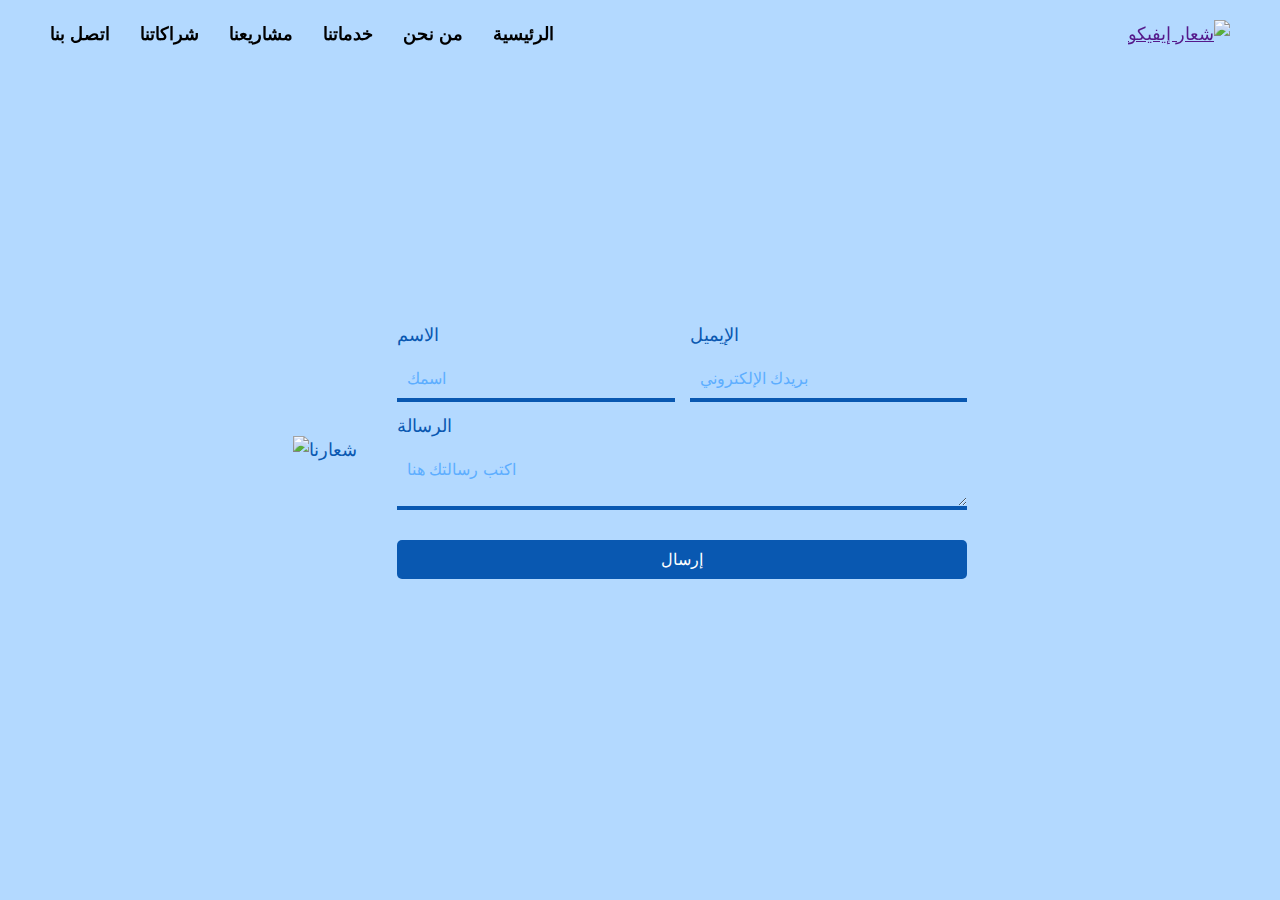
==== index.html @ b33df37b "Update and rename contact.html to index.html" ====
<!DOCTYPE html>
<html lang="ar">
<head>
    <meta charset="UTF-8">
    <meta name="viewport" content="width=device-width, initial-scale=1.0">
    <title>إيفيكو - اتصل بنا</title>
    <link rel="stylesheet" href="cstyle.css">
    <link href="https://cdn.jsdelivr.net/npm/aos@2.3.1/dist/aos.css" rel="stylesheet">
</head>
<body onload="AOS.init();">

    <header class="header">
        <div class="logo">
            <a href="">
            <img src="https://cdn.discordapp.com/attachments/769247177330393140/1311879204970696714/logo.png?ex=674a7638&is=674924b8&hm=bebea307954b5c9b0129edf1c58cb80886bd14494ef752618b2faa4b3ad257b9&" alt="شعار إيفيكو">
        </div>
        <nav>
            <ul>
                <li><a href="index.html">الرئيسية</a></li>
                <li><a href="#about">من نحن</a></li>
                <li><a href="#services">خدماتنا</a></li>
                <li><a href="#projects">مشاريعنا</a></li>
                <li><a href="#partners">شراكاتنا</a></li>
                <li><a href="contact.html">اتصل بنا</a></li>
            </ul>
        </nav>
    </header>

    <section id="contact" class="contact-section">
        <div class="container">
            <div class="form-container">
                <img src="https://cdn.discordapp.com/attachments/769247177330393140/1311879204970696714/logo.png?ex=674a7638&is=674924b8&hm=bebea307954b5c9b0129edf1c58cb80886bd14494ef752618b2faa4b3ad257b9&" alt="شعارنا" class="logo">
                <form class="contact-form" action="send_email.php" method="POST">
                    <div class="form-group">
                        <div>
                            <label for="name">الاسم</label>
                            <input type="text" id="name" name="name" placeholder="اسمك" required>
                        </div>
                        <div>
                            <label for="email">الإيميل</label>
                            <input type="email" id="email" name="email" placeholder="بريدك الإلكتروني" required>
                        </div>
                    </div>
                    <label for="message">الرسالة</label>
                    <textarea id="message" name="message" placeholder="اكتب رسالتك هنا" required></textarea>
                    <button type="submit">إرسال</button>
                </form>                

    <script src="https://cdn.jsdelivr.net/npm/aos@2.3.1/dist/aos.js"></script>
</body>
</html>
---- cstyle.css ----
* {
  margin: 0;
  padding: 0;
  box-sizing: border-box;
}

body {
  font-family: 'IBM Plex Sans Arabic', sans-serif;
  background-color: #f9f9f9;
  color: #333;
  line-height: 1.6;
  font-size: 18px;
  direction: rtl;
}

/* ألوان أساسية */
:root {
  --primary-color: #f9f9f9;
  --secondary-color: #FFFF;
  --accent-color: #ff6347;
  --background-color: #f9f9f9;
}

/* البار العلوي */
header {
  position: fixed;
  top: 0;
  left: 0;
  right: 0;
  z-index: 1000;
  display: flex;
  justify-content: space-between;
  align-items: center;
  padding: 20px 50px;
  background-color: #00000000;
  color: #fff;
  width: 100%;
}

header .logo img {
  height: 50px;
}

nav ul {
  list-style: none;
  display: flex;
  gap: 30px;
}

nav ul li a {
  text-decoration: none;
  color: #000000;
  font-weight: bold;
  font-size: 18px;
  transition: color 0.3s ease;
}

nav ul li a:hover {
  color: var(--accent-color);
}
  /* قسم الاتصال (Contact) */
  .contact-section {
    padding: 80px 50px;
    background-color: var(--primary-color);
  }
  
  .contact-section h2 {
    font-size: 50px;
    margin-bottom: 40px;
    text-align: center;
  }
  
  .contact-form {
    max-width: 600px;
    margin: 0 auto;
    display: flex;
    flex-direction: column;
  }
  
  .contact-form input, .contact-form textarea {
    width: 100%;
    padding: 12px;
    margin-bottom: 20px;
    border: 1px solid #ddd;
    font-size: 18px;
    outline: none;
  }
  
  .contact-form input[type="submit"] {
    background-color: #0958b1;
    color: white;
    font-weight: bold;
    cursor: pointer;
  }
  
  .contact-form input[type="submit"]:hover {
    background-color: #ff6347;
  }
  
  /* تصميم متجاوب للجوال */
  @media (max-width: 768px) {
    body {
      font-size: 16px;
    }
    /* باقي الاستعلامات من الرسالة السابقة */
  }
  
  html, body {
    margin: 0;
    padding: 0;
    height: 100%;
    overflow: hidden;
    font-family: 'IBM Plex Sans Arabic', sans-serif; /* تطبيق نفس الخط المستخدم في الموقع */
  }
  
  .contact-section {
    background-color: #b3d9ff; /* أزرق مشابه للصورة */
    color: #0958b1;
    height: 100vh; /* يجعل الصفحة تغطي الشاشة بالكامل */
    display: flex;
    align-items: center;
    justify-content: center;
    text-align: center;
  }
  
  .container {
    display: flex;
    justify-content: space-between;
    align-items: center;
    max-width: 1200px;
    margin: 0 auto;
    flex-wrap: wrap;
  }
  
  .contact-info {
    flex: 1;
    text-align: left;
    margin: 20px;
  }
  
  .contact-info .logo {
    max-width: 150px;
    margin-bottom: 20px;
  }
  
  .contact-info h1 {
    font-size: 36px;
    margin-bottom: 10px;
  }
  
  .contact-info p {
    margin: 5px 0;
    line-height: 1.6;
  }
  
  .form-container {
    display: flex;
    align-items: center;
    justify-content: space-between; /* لمحاذاة العناصر */
    flex-wrap: wrap;
    gap: 20px;
    width: 100%;
    direction: ltr; /* لجعل الترتيب يبدأ من اليسار */
  }
  
  .form-container .logo {
    max-width: 500px; /* حجم مناسب للشعار */
    height: auto;
    order: -1; /* يجبر الشعار على الظهور قبل النموذج */
  }
  
  .contact-form {
    flex: 1;
    max-width: 600px;
    background: transparent;
    margin: 20px;
    text-align: left;
  }
  
  .form-group {
    display: flex;
    gap: 15px;
  }
  
  .form-group div {
    flex: 1;
  }
  
  .contact-form input,
  .contact-form textarea {
    width: 100%;
    padding: 10px;
    margin: 10px 0;
    border: none;
    background: transparent;
    color: #0958b1;
    font-size: 16px;
    outline: none;
    border-bottom: 4px solid #0958b1; /* خط بسيط أسفل الحقول */
    font-family: 'IBM Plex Sans Arabic', sans-serif; /* تطبيق نفس الخط المستخدم في الموقع */
  }
  
  .contact-form input::placeholder,
  .contact-form textarea::placeholder {
    color: #5daeff;
  }
  
  .contact-form button {
    background-color: #0958b1;
    color: #ffffff;
    padding: 10px 20px;
    border: none;
    cursor: pointer;
    font-size: 16px;
    border-radius: 5px;
    margin-top: 20px;
  }
  
  .contact-form button:hover {
    background-color: #5daeff;
  }
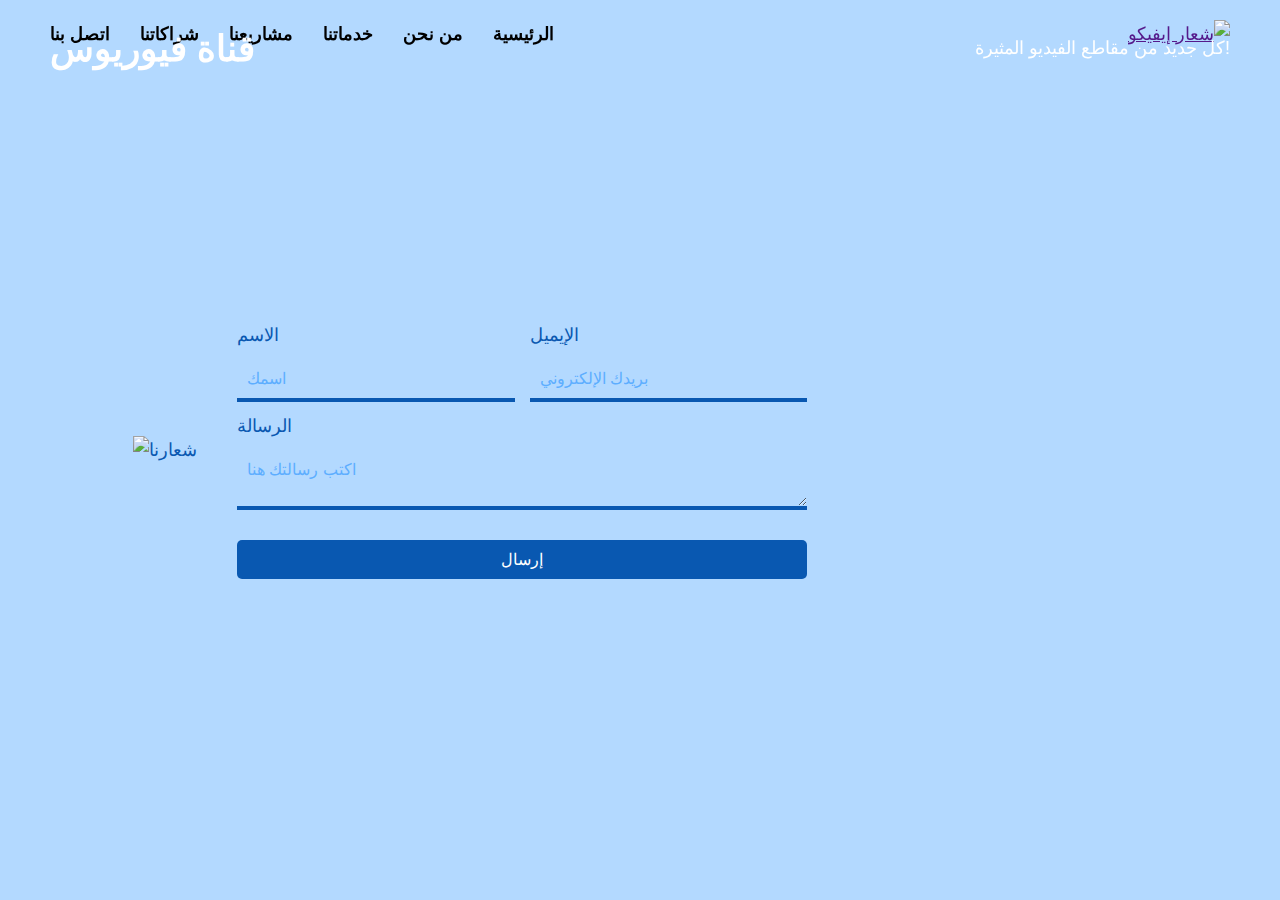
==== commit 7bb89371: "Update index.html" ====
--- a/index.html
+++ b/index.html
@@ -1,51 +1,81 @@
+<!DOCTYPE html>
+<html lang="ar"> <!-- تحديد نوع المستند (HTML5) وتحديد اللغة العربية للمحتوى -->
+<head>
+    <meta charset="UTF-8"> <!-- تعيين الترميز إلى UTF-8 لدعم الحروف العربية بشكل صحيح -->
+    <meta name="viewport" content="width=device-width, initial-scale=1.0"> <!-- تحديد استجابة الصفحة لتناسب الأجهزة المختلفة (الهواتف) -->
+    <title>إيفيكو - اتصل بنا</title> <!-- عنوان الصفحة الذي يظهر في التبويب الخاص بالمتصفح -->
+    <link rel="stylesheet" href="cstyle.css"> <!-- ربط ملف CSS لتنسيق الصفحة -->
+    <link href="https://cdn.jsdelivr.net/npm/aos@2.3.1/dist/aos.css" rel="stylesheet"> <!-- ربط مكتبة AOS لتحريك العناصر عند التمرير -->
+</head>
+<body onload="AOS.init();"> <!-- عند تحميل الصفحة، يتم تفعيل مكتبة AOS لتحريك العناصر -->
+
+    <header class="header"> <!-- رأس الصفحة الذي يحتوي على الشعار والقائمة -->
+        <div class="logo"> <!-- قسم الشعار -->
+            <a href=""> <!-- رابط الشعار (يمكنك تعديل الرابط ليرتبط بالصفحة الرئيسية) -->
+                <img src="https://cdn.discordapp.com/attachments/769247177330393140/1311879204970696714/logo.png?ex=674a7638&is=674924b8&hm=bebea307954b5c9b0129edf1c58cb80886bd14494ef752618b2faa4b3ad257b9&" alt="شعار إيفيكو"> <!-- صورة الشعار -->
+            </a>
+        </div>
+        <nav> <!-- قائمة التنقل -->
+            <ul> <!-- قائمة روابط -->
+                <li><a href="index.html">الرئيسية</a></li> <!-- رابط الصفحة الرئيسية -->
+                <li><a href="#about">من نحن</a></li> <!-- رابط قسم "من نحن" -->
+                <li><a href="#services">خدماتنا</a></li> <!-- رابط قسم "خدماتنا" -->
+                <li><a href="#projects">مشاريعنا</a></li> <!-- رابط قسم "مشاريعنا" -->
+                <li><a href="#partners">شراكاتنا</a></li> <!-- رابط قسم "شراكاتنا" -->
+                <li><a href="contact.html">اتصل بنا</a></li> <!-- رابط صفحة "اتصل بنا" الحالية -->
+            </ul>
+        </nav>
+    </header>
+
+    <section id="contact" class="contact-section"> <!-- قسم "اتصل بنا" -->
+        <div class="container"> <!-- حاوية تحتوي على النموذج -->
+            <div class="form-container"> <!-- حاوية النموذج -->
+                <img src="https://cdn.discordapp.com/attachments/769247177330393140/1311879204970696714/logo.png?ex=674a7638&is=674924b8&hm=bebea307954b5c9b0129edf1c58cb80886bd14494ef752618b2faa4b3ad257b9&" alt="شعارنا" class="logo"> <!-- صورة الشعار في النموذج -->
+                <form class="contact-form" action="send_email.php" method="POST"> <!-- نموذج الاتصال الذي يرسل البيانات إلى ملف PHP -->
+                    <div class="form-group"> <!-- مجموعة الحقول -->
+                        <div>
+                            <label for="name">الاسم</label> <!-- تسمية حقل الاسم -->
+                            <input type="text" id="name" name="name" placeholder="اسمك" required> <!-- حقل النص لإدخال الاسم -->
+                        </div>
+                        <div>
+                            <label for="email">الإيميل</label> <!-- تسمية حقل البريد الإلكتروني -->
+                            <input type="email" id="email" name="email" placeholder="بريدك الإلكتروني" required> <!-- حقل البريد الإلكتروني -->
+                        </div>
+                    </div>
+                    <label for="message">الرسالة</label> <!-- تسمية حقل الرسالة -->
+                    <textarea id="message" name="message" placeholder="اكتب رسالتك هنا" required></textarea> <!-- حقل نصي لإدخال الرسالة -->
+                    <button type="submit">إرسال</button> <!-- زر إرسال النموذج -->
+                </form>                
+
+    <script src="https://cdn.jsdelivr.net/npm/aos@2.3.1/dist/aos.js"></script> <!-- ربط مكتبة AOS لتفعيل التأثيرات عند التمرير -->
+</body>
+
 <!DOCTYPE html>
 <html lang="ar">
 <head>
     <meta charset="UTF-8">
     <meta name="viewport" content="width=device-width, initial-scale=1.0">
-    <title>إيفيكو - اتصل بنا</title>
-    <link rel="stylesheet" href="cstyle.css">
-    <link href="https://cdn.jsdelivr.net/npm/aos@2.3.1/dist/aos.css" rel="stylesheet">
+    <title>قناة فيوريوس على يوتيوب</title>
+    <link rel="stylesheet" href="style.css"> <!-- رابط ملف الـ CSS -->
 </head>
-<body onload="AOS.init();">
-
-    <header class="header">
-        <div class="logo">
-            <a href="">
-            <img src="https://cdn.discordapp.com/attachments/769247177330393140/1311879204970696714/logo.png?ex=674a7638&is=674924b8&hm=bebea307954b5c9b0129edf1c58cb80886bd14494ef752618b2faa4b3ad257b9&" alt="شعار إيفيكو">
-        </div>
-        <nav>
-            <ul>
-                <li><a href="index.html">الرئيسية</a></li>
-                <li><a href="#about">من نحن</a></li>
-                <li><a href="#services">خدماتنا</a></li>
-                <li><a href="#projects">مشاريعنا</a></li>
-                <li><a href="#partners">شراكاتنا</a></li>
-                <li><a href="contact.html">اتصل بنا</a></li>
-            </ul>
-        </nav>
-    </header>
-
-    <section id="contact" class="contact-section">
-        <div class="container">
-            <div class="form-container">
-                <img src="https://cdn.discordapp.com/attachments/769247177330393140/1311879204970696714/logo.png?ex=674a7638&is=674924b8&hm=bebea307954b5c9b0129edf1c58cb80886bd14494ef752618b2faa4b3ad257b9&" alt="شعارنا" class="logo">
-                <form class="contact-form" action="send_email.php" method="POST">
-                    <div class="form-group">
-                        <div>
-                            <label for="name">الاسم</label>
-                            <input type="text" id="name" name="name" placeholder="اسمك" required>
-                        </div>
-                        <div>
-                            <label for="email">الإيميل</label>
-                            <input type="email" id="email" name="email" placeholder="بريدك الإلكتروني" required>
-                        </div>
-                    </div>
-                    <label for="message">الرسالة</label>
-                    <textarea id="message" name="message" placeholder="اكتب رسالتك هنا" required></textarea>
-                    <button type="submit">إرسال</button>
-                </form>                
-
-    <script src="https://cdn.jsdelivr.net/npm/aos@2.3.1/dist/aos.js"></script>
+<body>
+    <div class="container">
+        <header>
+            <h1>قناة فيوريوس</h1>
+            <p>كل جديد من مقاطع الفيديو المثيرة!</p>
+        </header>
+        <section class="video-gallery">
+            <div class="video-item">
+                <iframe src="https://www.youtube.com/embed/video_id" frameborder="0" allow="accelerometer; autoplay; encrypted-media; gyroscope; picture-in-picture" allowfullscreen></iframe>
+            </div>
+            <!-- كرر الـ video-item لكل فيديو -->
+            <div class="video-item">
+                <iframe src="https://www.youtube.com/embed/video_id" frameborder="0" allow="accelerometer; autoplay; encrypted-media; gyroscope; picture-in-picture" allowfullscreen></iframe>
+            </div>
+            <!-- أضف المزيد من المقاطع هنا -->
+        </section>
+    </div>
 </body>
 </html>
+
+            
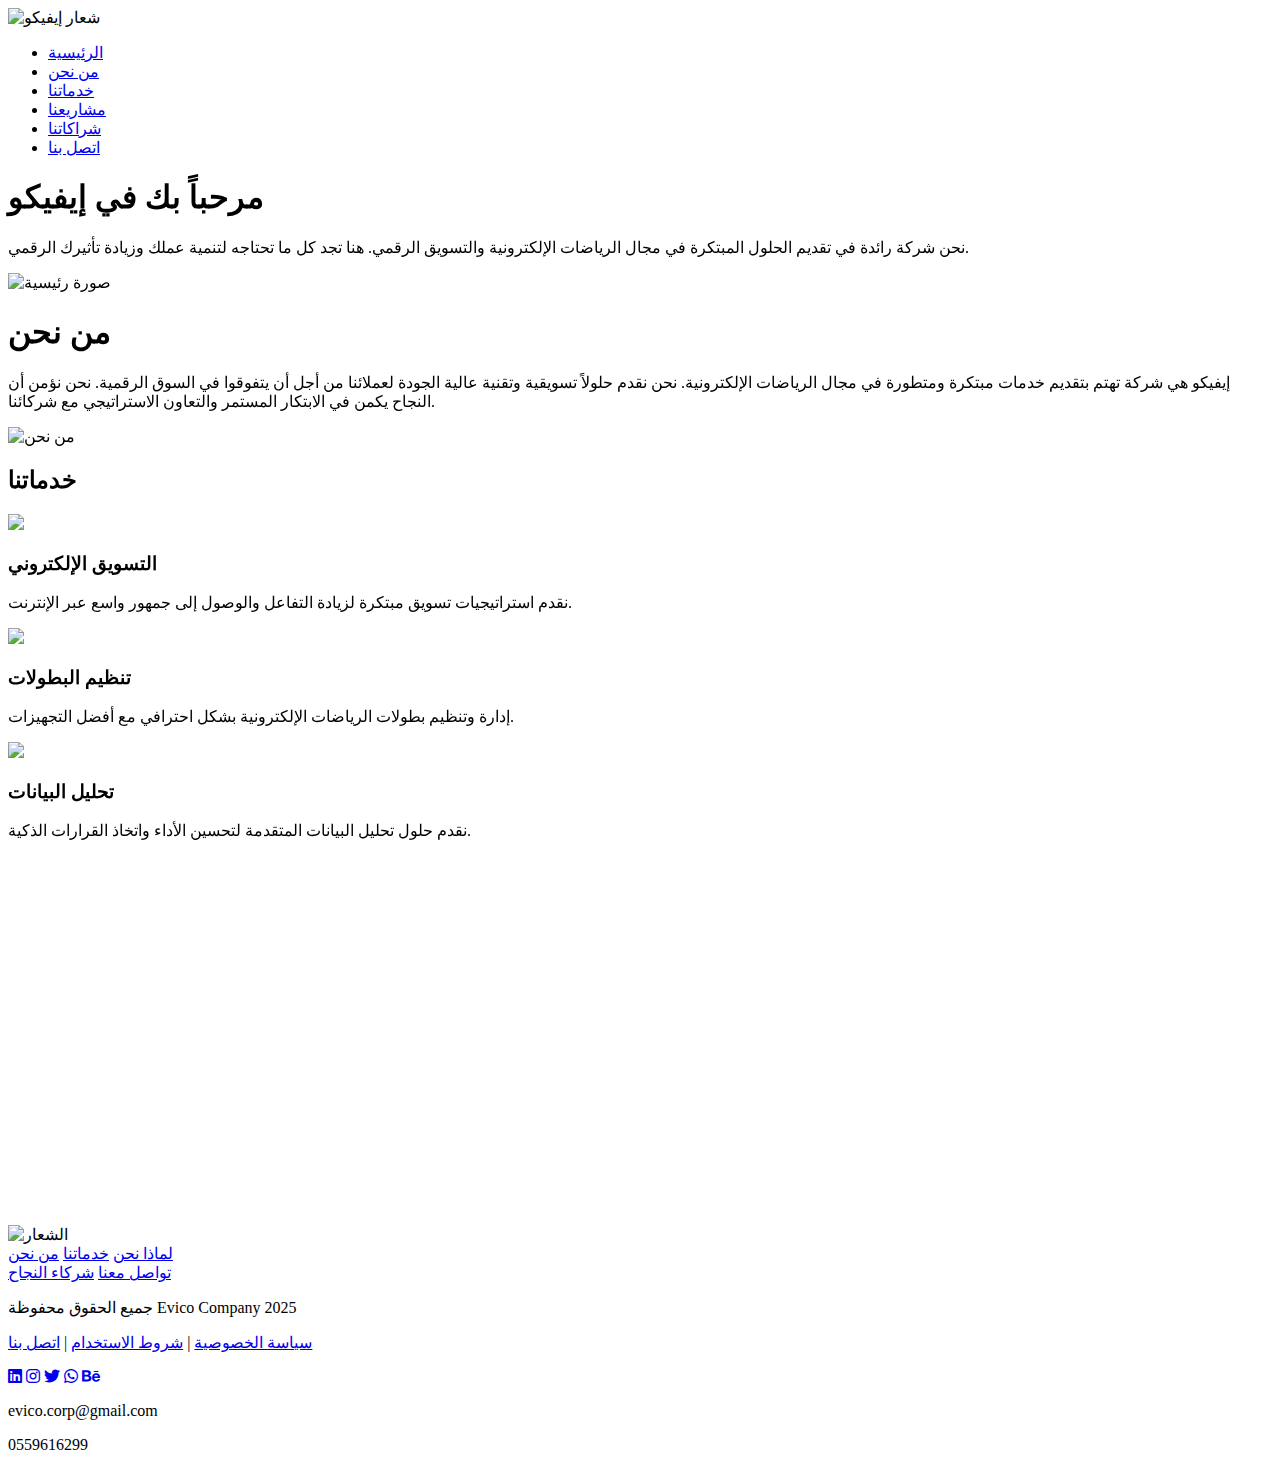
==== commit a2941051: "Update index.html" ====
--- a/index.html
+++ b/index.html
@@ -1,81 +1,157 @@
-<!DOCTYPE html>
-<html lang="ar"> <!-- تحديد نوع المستند (HTML5) وتحديد اللغة العربية للمحتوى -->
-<head>
-    <meta charset="UTF-8"> <!-- تعيين الترميز إلى UTF-8 لدعم الحروف العربية بشكل صحيح -->
-    <meta name="viewport" content="width=device-width, initial-scale=1.0"> <!-- تحديد استجابة الصفحة لتناسب الأجهزة المختلفة (الهواتف) -->
-    <title>إيفيكو - اتصل بنا</title> <!-- عنوان الصفحة الذي يظهر في التبويب الخاص بالمتصفح -->
-    <link rel="stylesheet" href="cstyle.css"> <!-- ربط ملف CSS لتنسيق الصفحة -->
-    <link href="https://cdn.jsdelivr.net/npm/aos@2.3.1/dist/aos.css" rel="stylesheet"> <!-- ربط مكتبة AOS لتحريك العناصر عند التمرير -->
-</head>
-<body onload="AOS.init();"> <!-- عند تحميل الصفحة، يتم تفعيل مكتبة AOS لتحريك العناصر -->
-
-    <header class="header"> <!-- رأس الصفحة الذي يحتوي على الشعار والقائمة -->
-        <div class="logo"> <!-- قسم الشعار -->
-            <a href=""> <!-- رابط الشعار (يمكنك تعديل الرابط ليرتبط بالصفحة الرئيسية) -->
-                <img src="https://cdn.discordapp.com/attachments/769247177330393140/1311879204970696714/logo.png?ex=674a7638&is=674924b8&hm=bebea307954b5c9b0129edf1c58cb80886bd14494ef752618b2faa4b3ad257b9&" alt="شعار إيفيكو"> <!-- صورة الشعار -->
-            </a>
-        </div>
-        <nav> <!-- قائمة التنقل -->
-            <ul> <!-- قائمة روابط -->
-                <li><a href="index.html">الرئيسية</a></li> <!-- رابط الصفحة الرئيسية -->
-                <li><a href="#about">من نحن</a></li> <!-- رابط قسم "من نحن" -->
-                <li><a href="#services">خدماتنا</a></li> <!-- رابط قسم "خدماتنا" -->
-                <li><a href="#projects">مشاريعنا</a></li> <!-- رابط قسم "مشاريعنا" -->
-                <li><a href="#partners">شراكاتنا</a></li> <!-- رابط قسم "شراكاتنا" -->
-                <li><a href="contact.html">اتصل بنا</a></li> <!-- رابط صفحة "اتصل بنا" الحالية -->
-            </ul>
-        </nav>
-    </header>
-
-    <section id="contact" class="contact-section"> <!-- قسم "اتصل بنا" -->
-        <div class="container"> <!-- حاوية تحتوي على النموذج -->
-            <div class="form-container"> <!-- حاوية النموذج -->
-                <img src="https://cdn.discordapp.com/attachments/769247177330393140/1311879204970696714/logo.png?ex=674a7638&is=674924b8&hm=bebea307954b5c9b0129edf1c58cb80886bd14494ef752618b2faa4b3ad257b9&" alt="شعارنا" class="logo"> <!-- صورة الشعار في النموذج -->
-                <form class="contact-form" action="send_email.php" method="POST"> <!-- نموذج الاتصال الذي يرسل البيانات إلى ملف PHP -->
-                    <div class="form-group"> <!-- مجموعة الحقول -->
-                        <div>
-                            <label for="name">الاسم</label> <!-- تسمية حقل الاسم -->
-                            <input type="text" id="name" name="name" placeholder="اسمك" required> <!-- حقل النص لإدخال الاسم -->
-                        </div>
-                        <div>
-                            <label for="email">الإيميل</label> <!-- تسمية حقل البريد الإلكتروني -->
-                            <input type="email" id="email" name="email" placeholder="بريدك الإلكتروني" required> <!-- حقل البريد الإلكتروني -->
-                        </div>
-                    </div>
-                    <label for="message">الرسالة</label> <!-- تسمية حقل الرسالة -->
-                    <textarea id="message" name="message" placeholder="اكتب رسالتك هنا" required></textarea> <!-- حقل نصي لإدخال الرسالة -->
-                    <button type="submit">إرسال</button> <!-- زر إرسال النموذج -->
-                </form>                
-
-    <script src="https://cdn.jsdelivr.net/npm/aos@2.3.1/dist/aos.js"></script> <!-- ربط مكتبة AOS لتفعيل التأثيرات عند التمرير -->
-</body>
-
 <!DOCTYPE html>
 <html lang="ar">
 <head>
     <meta charset="UTF-8">
     <meta name="viewport" content="width=device-width, initial-scale=1.0">
-    <title>قناة فيوريوس على يوتيوب</title>
-    <link rel="stylesheet" href="style.css"> <!-- رابط ملف الـ CSS -->
+    <title>إيفيكو - الموقع الرسمي</title>
+    <link rel="stylesheet" href="styles.css">
+    <!-- إضافة مكتبة AOS -->
+    <link href="https://cdn.jsdelivr.net/npm/aos@2.3.1/dist/aos.css" rel="stylesheet">
+    <link rel="preconnect" href="https://fonts.googleapis.com">
+    <link rel="preconnect" href="https://fonts.gstatic.com" crossorigin>
+    <link href="https://fonts.googleapis.com/css2?family=IBM+Plex+Sans+Arabic:wght@100;200;300;400;500;600;700&display=swap" rel="stylesheet">
+    <link rel="stylesheet" href="https://cdnjs.cloudflare.com/ajax/libs/font-awesome/6.0.0-beta3/css/all.min.css">
+
+    <!-- تمكين التمرير السلس -->
+    <style>
+        html {
+            scroll-behavior: smooth;
+        }
+    </style>
 </head>
-<body>
-    <div class="container">
-        <header>
-            <h1>قناة فيوريوس</h1>
-            <p>كل جديد من مقاطع الفيديو المثيرة!</p>
-        </header>
-        <section class="video-gallery">
-            <div class="video-item">
-                <iframe src="https://www.youtube.com/embed/video_id" frameborder="0" allow="accelerometer; autoplay; encrypted-media; gyroscope; picture-in-picture" allowfullscreen></iframe>
+<body onload="AOS.init();">
+
+    <!-- البار العلوي مع الشعار -->
+    <header class="header">
+        <div class="logo">
+            <img src="images/logo.png" alt="شعار إيفيكو">
+        </div>
+        <nav>
+            <ul>
+                <li><a href="#home">الرئيسية</a></li>
+                <li><a href="#about">من نحن</a></li>
+                <li><a href="#services">خدماتنا</a></li>
+                <li><a href="#projects">مشاريعنا</a></li>
+                <li><a href="#partners">شراكاتنا</a></li>
+                <li><a href="contact.html">اتصل بنا</a></li>
+            </ul>
+        </nav>
+    </header>
+
+    <!-- قسم الرئيسية (Home) -->
+    <section id="home" class="home-section" data-aos="fade-up" data-aos-duration="1000">
+        <div class="home-content">
+            <h1>مرحباً بك في إيفيكو</h1>
+            <p>نحن شركة رائدة في تقديم الحلول المبتكرة في مجال الرياضات الإلكترونية والتسويق الرقمي. هنا تجد كل ما تحتاجه لتنمية عملك وزيادة تأثيرك الرقمي.</p>
+        </div>
+        <div class="home-image">
+            <img src="images/home.png" alt="صورة رئيسية">
+        </div>
+    </section>
+
+    <!-- قسم من نحن (About Us) -->
+    <section id="about" class="about-section" data-aos="fade-up" data-aos-duration="1000">
+        <div class="about-content">
+            <h1>من نحن</h1>
+            <p>إيفيكو هي شركة تهتم بتقديم خدمات مبتكرة ومتطورة في مجال الرياضات الإلكترونية. نحن نقدم حلولاً تسويقية وتقنية عالية الجودة لعملائنا من أجل أن يتفوقوا في السوق الرقمية. نحن نؤمن أن النجاح يكمن في الابتكار المستمر والتعاون الاستراتيجي مع شركائنا.</p>
+        </div>
+        <div class="about-image">
+            <img src="images/who.png" alt="من نحن">
+        </div>
+    </section>
+
+    <!-- قسم خدماتنا (Services) -->
+    <section id="services" class="services-section" data-aos="fade-up" data-aos-duration="1000">
+        <h2>خدماتنا</h2>
+        <div class="services-container">
+            <div class="service-box" data-aos="flip-left" data-aos-duration="1000">
+                <img src="images/marketing.png">
+                <h3>التسويق الإلكتروني</h3>
+                <p>نقدم استراتيجيات تسويق مبتكرة لزيادة التفاعل والوصول إلى جمهور واسع عبر الإنترنت.</p>
             </div>
-            <!-- كرر الـ video-item لكل فيديو -->
-            <div class="video-item">
-                <iframe src="https://www.youtube.com/embed/video_id" frameborder="0" allow="accelerometer; autoplay; encrypted-media; gyroscope; picture-in-picture" allowfullscreen></iframe>
+            <div class="service-box" data-aos="flip-left" data-aos-duration="1000">
+                <img src="images/champion.png">
+                <h3>تنظيم البطولات</h3>
+                <p>إدارة وتنظيم بطولات الرياضات الإلكترونية بشكل احترافي مع أفضل التجهيزات.</p>
             </div>
-            <!-- أضف المزيد من المقاطع هنا -->
-        </section>
-    </div>
+            <div class="service-box" data-aos="flip-left" data-aos-duration="1000">
+                <img src="images/analyics.png">
+                <h3>تحليل البيانات</h3>
+                <p>نقدم حلول تحليل البيانات المتقدمة لتحسين الأداء واتخاذ القرارات الذكية.</p>
+            </div>
+        </div>
+    </section>
+
+    <!-- قسم مشاريعنا (Projects) -->
+    <section id="projects" class="projects-section" data-aos="fade-up" data-aos-duration="1000">
+        <h2>مشاريعنا</h2>
+        <div class="projects-container">
+            <div class="project-box" data-aos="zoom-in-up" data-aos-duration="1000">
+                <img src="images/digital.png" alt="مشروع 1">
+                <h3>التصميم والمحتوى الرقمي</h3>
+                <p>الهدف هو تقديم حلول مبتكرة بجودة عالية مع التركيز على التطور والابتكار من خلال تحديث تقنيات الإنتاج، استقطاب فرق محترفة مواكبة لاتجاهات التصميم، وإنشاء منصة موحدة لخدمات التصميم.</p>
+            </div>
+            <div class="project-box" data-aos="zoom-in-up" data-aos-duration="1000">
+                <img src="images/programming (1).png" alt="مشروع 2">
+                <h3>الحلول التقنية (برمجة وتطوير)</h3>
+                <p>توفير حلول تقنية مبتكرة تلبي احتياجات السوق الرقمية عن طريق تعزيز قسم البرمجة لخدمات المواقع والتطبيقات، الاستثمار في الذكاء الاصطناعي وتحليل البيانات، وإنشاء شراكات مع شركات تقنية لدعم الابتكار.</p>
+            </div>
+        </div>
+    </section>
+
+    <!-- قسم شراكاتنا (Partners) -->
+    <section id="partners" class="partners-section" data-aos="fade-up" data-aos-duration="1000">
+        <h2>شراكاتنا</h2>
+        <div class="partners-container">
+            <img src="images/الفتح.png" alt="شريك 1" class="partner-logo">
+            <img src="images/مكاني.png" alt="شريك 2" class="partner-logo">
+            <img src="images/القادسية.png" alt="شريك 3" class="partner-logo">
+            <img src="images/سمايا المشقر.png" alt="شريك 4" class="partner-logo">
+        </div>
+    </section>
+
+    <!-- تضمين مكتبة AOS -->
+    <script src="https://cdn.jsdelivr.net/npm/aos@2.3.1/dist/aos.js"></script>
+
+    <footer>
+        <div class="footer-container">
+            <!-- الشعار -->
+            <div class="logo">
+                <img src="images/logo.png" alt="الشعار">
+            </div>
+
+            <!-- الروابط العلوية -->
+            <div class="footer-links">
+                <div class="right-links">
+                    <a href="#">لماذا نحن</a>
+                    <a href="#">خدماتنا</a>
+                    <a href="#">من نحن</a>
+                </div>
+                <div class="left-links">
+                    <a href="#">تواصل معنا</a>
+                    <a href="#">شركاء النجاح</a>
+                </div>
+            </div>
+
+            <!-- الحقوق والسياسات -->
+            <div class="footer-policies">
+                <p>جميع الحقوق محفوظة Evico Company 2025</p>
+                <p><a href="#">سياسة الخصوصية</a> | <a href="#">شروط الاستخدام</a> | <a href="#">اتصل بنا</a></p>
+            </div>
+
+            <!-- الأيقونات -->
+            <div class="contact-info">
+                <div class="icons">
+                    <a href="#" class="icon"><i class="fab fa-linkedin"></i></a>
+                    <a href="#" class="icon"><i class="fab fa-instagram"></i></a>
+                    <a href="#" class="icon"><i class="fab fa-twitter"></i></a>
+                    <a href="#" class="icon"><i class="fab fa-whatsapp"></i></a>
+                    <a href="#" class="icon"><i class="fab fa-behance"></i></a>
+                </div>
+                <p class="email">evico.corp@gmail.com</p>
+                <p class="phone">0559616299</p>
+            </div>
+        </div>
+    </footer>
 </body>
 </html>
-
-            
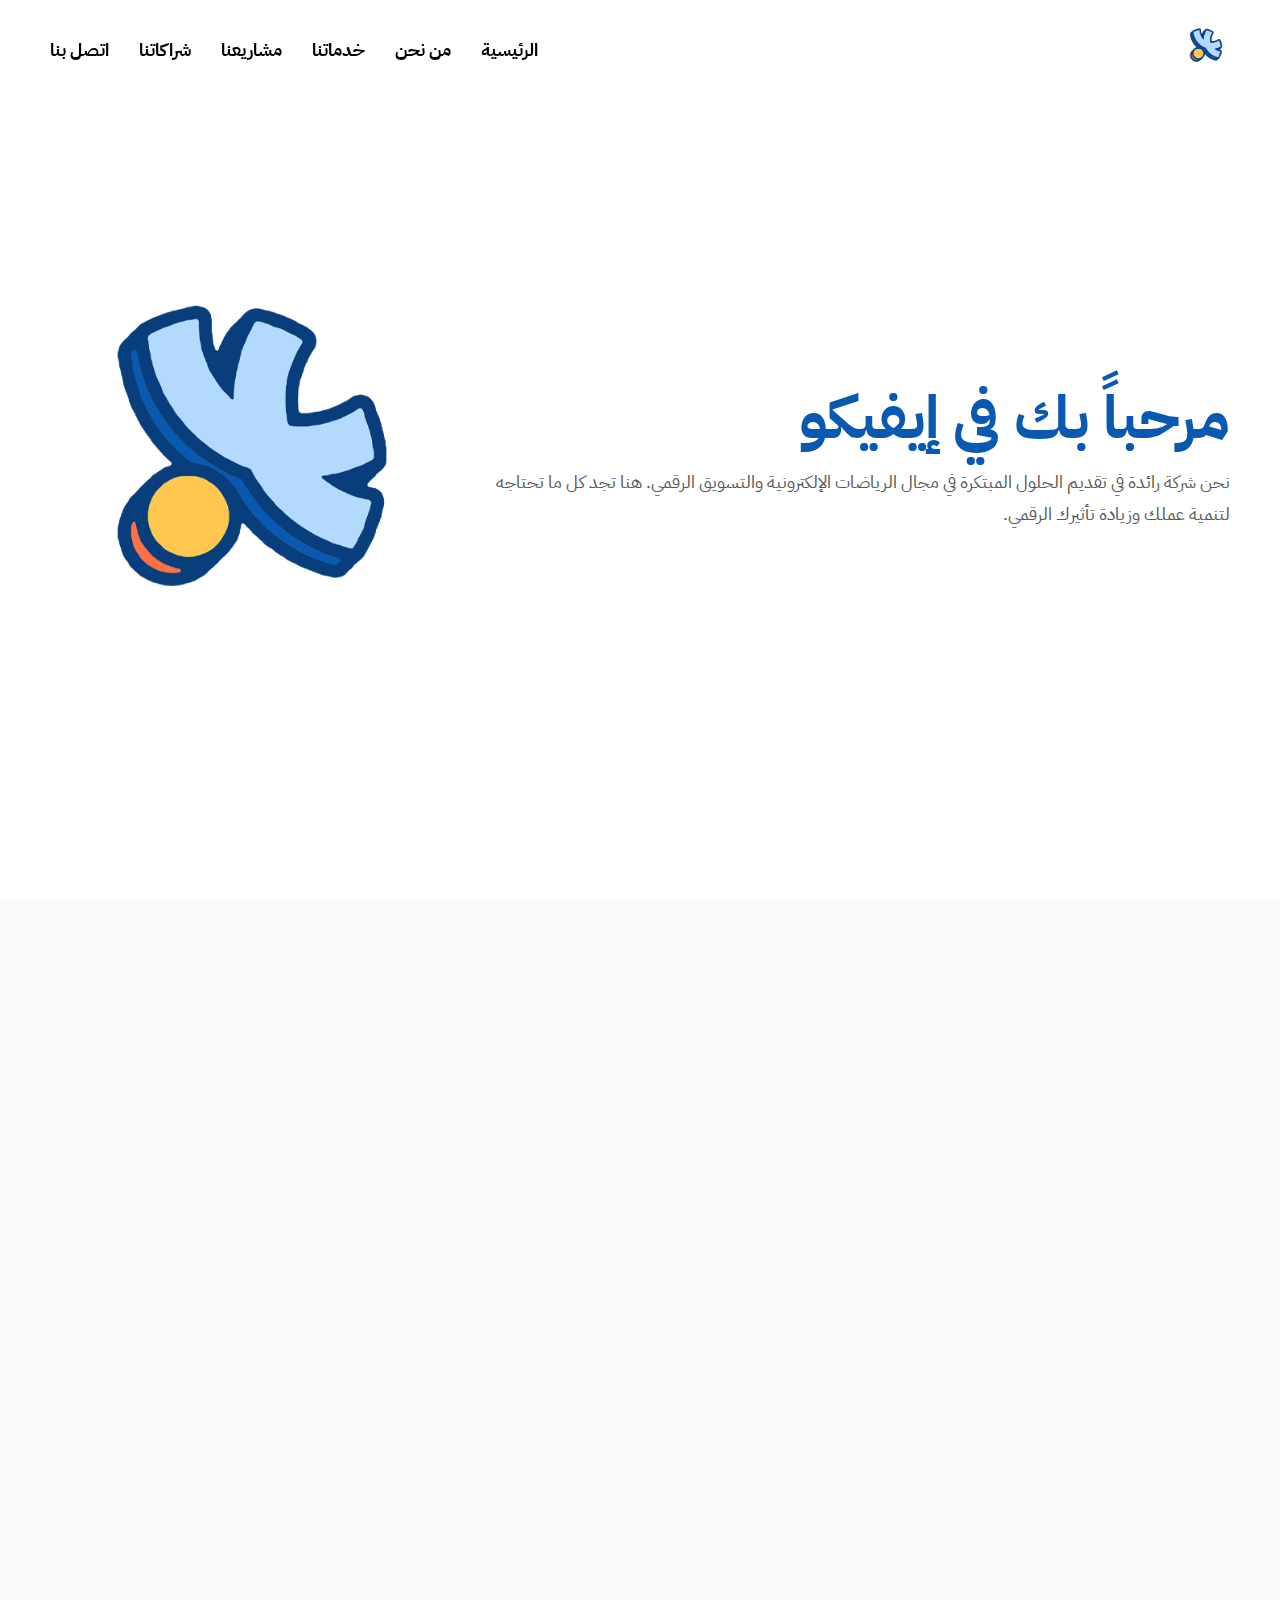
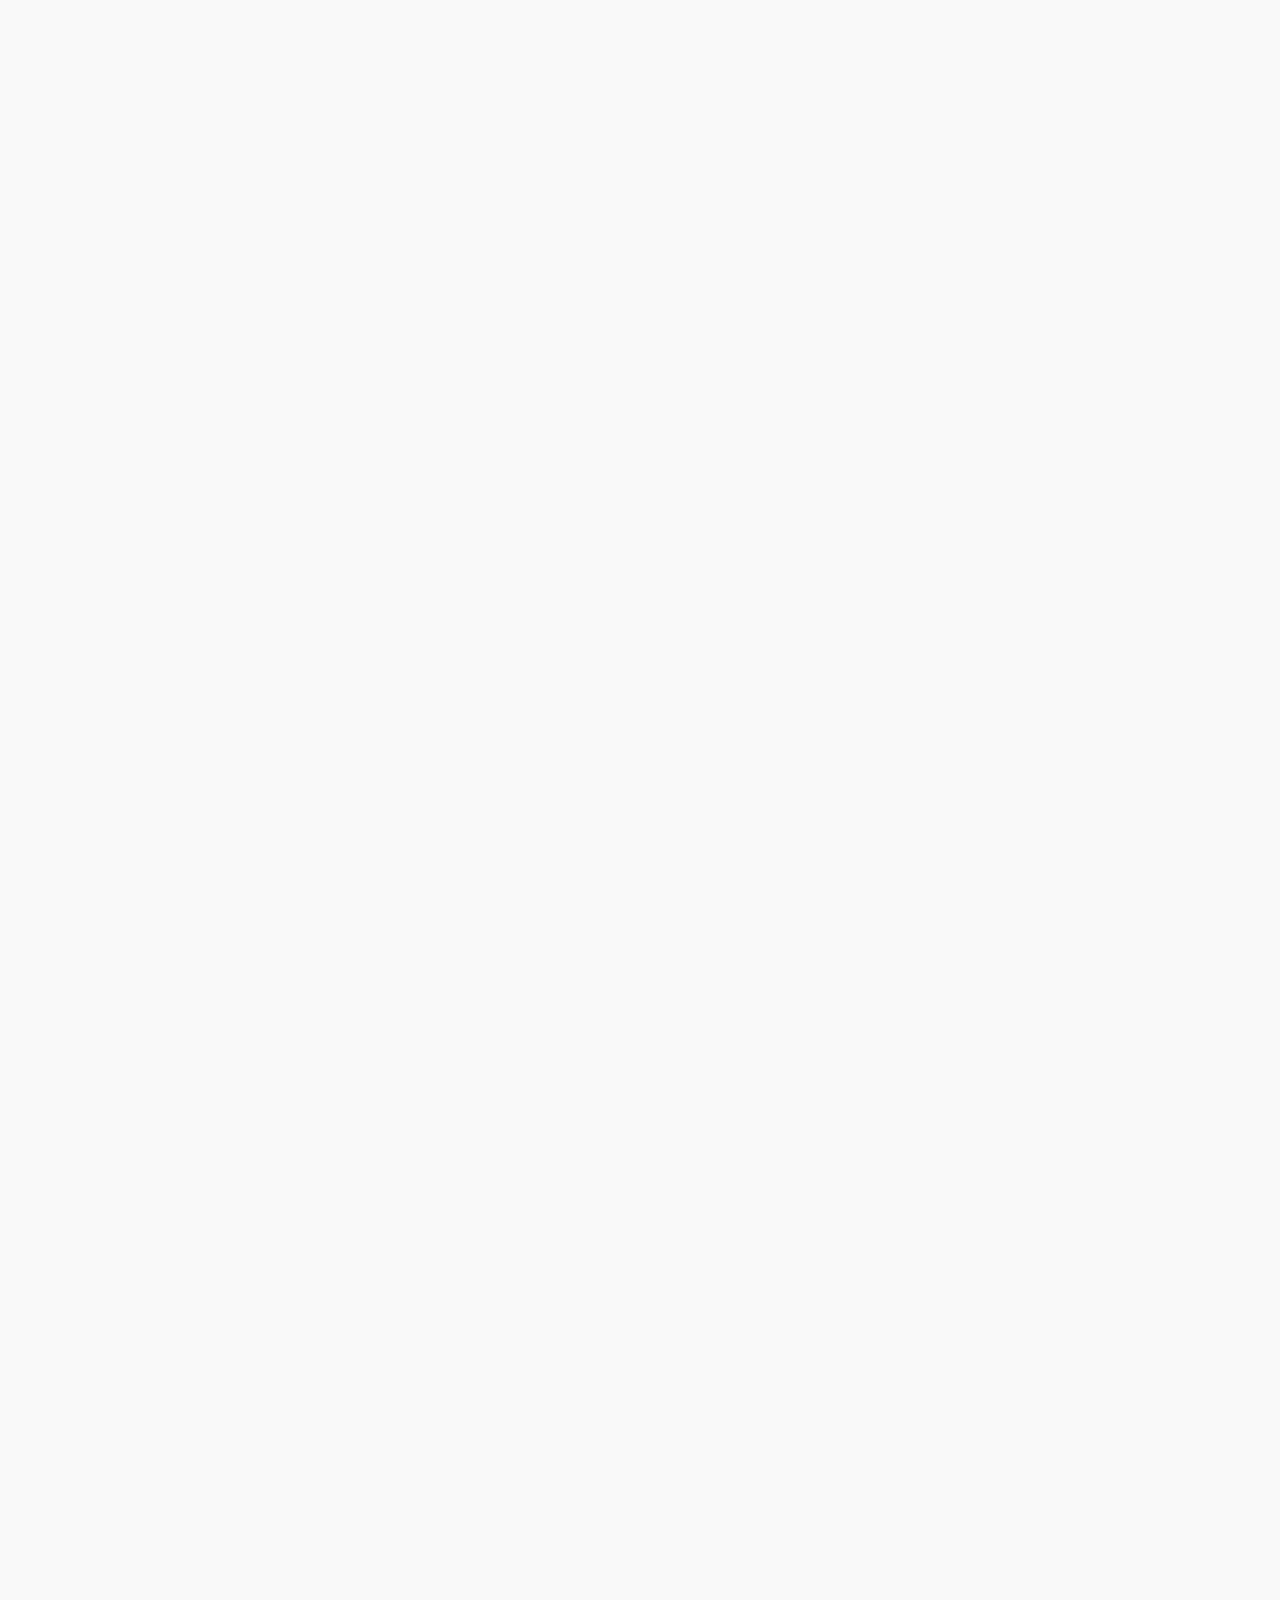
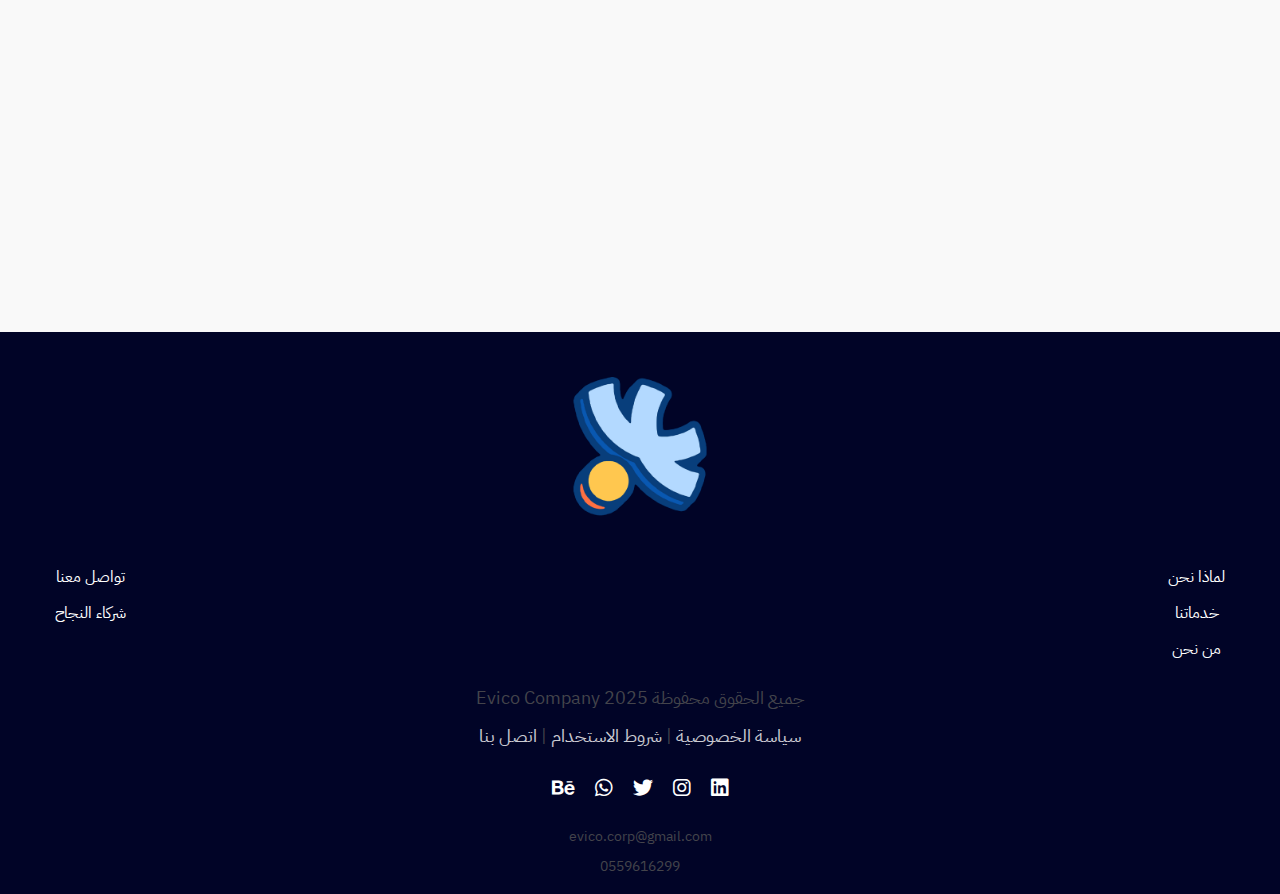
==== commit 9241c006: "Update index.html" ====
--- a/index.html
+++ b/index.html
@@ -128,7 +128,7 @@
                     <a href="#">من نحن</a>
                 </div>
                 <div class="left-links">
-                    <a href="#">تواصل معنا</a>
+                    <a href="pages/Login.html">تواصل معنا</a>
                     <a href="#">شركاء النجاح</a>
                 </div>
             </div>
--- a/styles.css
+++ b/styles.css
@@ -0,0 +1,482 @@
+* {
+  margin: 0;
+  padding: 0;
+  box-sizing: border-box;
+}
+
+body {
+  font-family: 'IBM Plex Sans Arabic', sans-serif;
+  background-color: #f9f9f9;
+  color: #333;
+  line-height: 1.6;
+  font-size: 18px;
+  overflow-x: hidden;
+  direction: rtl;
+}
+
+h1, h2, h3 {
+  font-family: "IBM Plex Sans Arabic", sans-serif;
+  color: #010427;
+}
+
+h1 {
+  font-size: 60px;
+  font-weight: 700;
+  color: #0958b1;
+}
+
+h2 {
+  font-size: 40px;
+  font-weight: 600;
+}
+
+p {
+  font-size: 18px;
+  font-weight: 400;
+  line-height: 1.8;
+  color: #555;
+}
+
+/* تخصيص الأوزان الأخرى */
+.ibm-plex-sans-arabic-thin {
+  font-weight: 100; /* Thin */
+}
+
+.ibm-plex-sans-arabic-extralight {
+  font-weight: 200; /* Extra Light */
+}
+
+.ibm-plex-sans-arabic-light {
+  font-weight: 300; /* Light */
+}
+
+.ibm-plex-sans-arabic-regular {
+  font-weight: 400; /* Regular */
+}
+
+.ibm-plex-sans-arabic-medium {
+  font-weight: 500; /* Medium */
+}
+
+.ibm-plex-sans-arabic-semibold {
+  font-weight: 600; /* Semibold */
+}
+
+.ibm-plex-sans-arabic-bold {
+  font-weight: 700; /* Bold */
+}
+
+/* ألوان أساسية */
+:root {
+  --primary-color: #f9f9f9;
+  --secondary-color: #FFFF;
+  --accent-color: #ff6347;
+  --background-color: #f9f9f9;
+}
+
+/* البار العلوي */
+header {
+  position: fixed;
+  top: 0;
+  left: 0;
+  right: 0;
+  z-index: 1000;
+  display: flex;
+  justify-content: space-between;
+  align-items: center;
+  padding: 20px 50px;
+  background-color: #00000000;
+  color: #fff;
+  width: 100%;
+}
+
+header .logo img {
+  height: 50px;
+}
+
+nav ul {
+  list-style: none;
+  display: flex;
+  gap: 30px;
+}
+
+nav ul li a {
+  text-decoration: none;
+  color: #000000;
+  font-weight: bold;
+  font-size: 18px;
+  transition: color 0.3s ease;
+}
+
+nav ul li a:hover {
+  color: var(--accent-color);
+}
+
+/* الحركات والتأثيرات */
+a, button {
+  text-decoration: none;
+  cursor: pointer;
+  transition: all 0.3s ease;
+}
+
+a:hover, button:hover {
+  transform: translateY(-5px);
+}
+
+/* تصميم الأزرار */
+.btn-main {
+  background-color: var(--secondary-color);
+  color: #010427;
+  padding: 15px 30px;
+  border-radius: 30px;
+  font-size: 18px;
+  font-weight: bold;
+  text-transform: uppercase;
+  display: inline-block;
+  transition: all 0.3s ease;
+  border: none;
+}
+
+.btn-main:hover {
+  background-color: var(--accent-color);
+  color: #fff;
+  box-shadow: 0 5px 15px rgba(0, 0, 0, 0.2);
+}
+
+.btn-square {
+  background-color: var(--accent-color);
+  color: #fff;
+  padding: 12px 30px;
+  font-size: 16px;
+  font-weight: bold;
+  border: 2px solid var(--accent-color);
+  border-radius: 8px;
+  transition: all 0.3s ease;
+  text-transform: uppercase;
+  display: inline-block;
+}
+
+.btn-square:hover {
+  background-color: transparent;
+  color: var(--accent-color);
+  border-color: var(--accent-color);
+  transform: scale(1.05);
+}
+
+/* الخلفيات */
+.home-section {
+  display: flex;
+  justify-content: space-between;
+  align-items: center;
+  padding: 150px 50px;
+  background-color: var(--secondary-color);
+  width: 100%;
+  height: 100vh;
+}
+
+.home-image img {
+  max-width: 100%;
+}
+
+/* قسم من نحن (About Us) */
+.about-section {
+  display: flex;
+  justify-content: space-between;
+  align-items: center;
+  padding: 80px 50px;
+  background-color: var(--background-color);
+  direction: rtl;
+}
+
+.about-content {
+  max-width: 50%;
+  text-align: right;
+  padding-right: 30px;
+}
+
+.about-content h2 {
+  font-size: 45px;
+  margin-bottom: 20px;
+}
+
+.about-content p {
+  font-size: 18px;
+  margin-bottom: 20px;
+}
+
+.about-content .btn-main {
+  text-align: right;
+}
+
+.about-image {
+  max-width: 45%;
+}
+
+/* قسم خدماتنا (Services) */
+.services-section {
+  padding: 80px 50px;
+  background-color: var(--secondary-color);
+}
+
+.services-section h2 {
+  font-size: 50px;
+  margin-bottom: 40px;
+  text-align: center;
+}
+
+.services-container {
+  display: grid;
+  grid-template-columns: repeat(3, 1fr);
+  gap: 30px;
+  max-width: 1200px;
+  margin: 0 auto;
+}
+
+.service-box {
+  background-color: #fff;
+  padding: 30px;
+  border-radius: 15px;
+  box-shadow: 0 5px 15px rgba(0, 0, 0, 0.1);
+  text-align: center;
+  transition: all 0.3s ease;
+}
+
+.service-box:hover {
+  transform: translateY(-10px);
+  box-shadow: 0 8px 20px rgba(0, 0, 0, 0.15);
+}
+
+.service-box img {
+  max-width: 100px;
+  margin-bottom: 20px;
+}
+
+.service-box h3 {
+  font-size: 22px;
+  margin-bottom: 10px;
+}
+
+/* قسم المشاريع (Projects) */
+.projects-section {
+  padding: 80px 50px;
+  background-color: var(--primary-color);
+}
+
+.projects-section h2 {
+  font-size: 50px;
+  margin-bottom: 40px;
+  text-align: center;
+}
+
+.projects-container {
+  display: grid;
+  grid-template-columns: repeat(2, 1fr);
+  gap: 30px;
+  max-width: 1000px;
+  margin: 0 auto;
+}
+
+.project-box {
+  background-color: #f9f9f9;
+  padding: 30px;
+  border-radius: 15px;
+  box-shadow: 0 5px 15px rgba(0, 0, 0, 0.1);
+  text-align: center;
+  transition: all 0.3s ease;
+}
+
+.project-box:hover {
+  transform: translateY(-10px);
+  box-shadow: 0 8px 20px rgba(0, 0, 0, 0.15);
+}
+
+.project-box img {
+  max-width: 100%;
+  border-radius: 10px;
+  margin-bottom: 15px;
+}
+
+.project-box h3 {
+  font-size: 24px;
+  margin-bottom: 15px;
+}
+
+/* قسم الشراكات (Partners) */
+.partners-section {
+  padding: 80px 50px;
+  background-color: var(--secondary-color);
+}
+
+.partners-section h2 {
+  font-size: 50px;
+  margin-bottom: 40px;
+  text-align: center;
+}
+
+.partners-container {
+  display: flex;
+  justify-content: space-around;
+  gap: 30px;
+  flex-wrap: wrap;
+  max-width: 1200px;
+  margin: 0 auto;
+}
+
+.partner-logo {
+  max-width: 200px;
+  opacity: 0.7;
+  transition: opacity 0.3s ease;
+}
+
+.partner-logo:hover {
+  opacity: 1;
+}
+
+/* قسم الاتصال (Contact) */
+.contact-section {
+  padding: 80px 50px;
+  background-color: var(--primary-color);
+}
+
+.contact-section h2 {
+  font-size: 50px;
+  margin-bottom: 40px;
+  text-align: center;
+}
+
+.contact-form {
+  max-width: 600px;
+  margin: 0 auto;
+  display: flex;
+  flex-direction: column;
+}
+
+.contact-form input, .contact-form textarea {
+  width: 100%;
+  padding: 12px;
+  margin-bottom: 20px;
+  border: 1px solid #ddd;
+  font-size: 18px;
+  outline: none;
+}
+
+.contact-form input[type="submit"] {
+  background-color: #0958b1;
+  color: white;
+  font-weight: bold;
+  cursor: pointer;
+}
+
+.contact-form input[type="submit"]:hover {
+  background-color: #ff6347;
+}
+
+/* تصميم متجاوب للجوال */
+@media (max-width: 768px) {
+  body {
+    font-size: 16px;
+  }
+  /* باقي الاستعلامات من الرسالة السابقة */
+}
+
+/* تصميم الفوتر */
+footer {
+  padding: 10px 0;
+  text-align: center;
+  margin: 0;
+  background-color: #010427;
+  color: #ffffff;
+  direction: rtl;
+}
+
+/* الحاوية الرئيسية للفوتر */
+.footer-container {
+  max-width: 1200px;
+  margin: 0 auto;
+  padding: 0 15px; /* مسافة داخلية */
+}
+
+/* الشعار */
+.logo img {
+  max-width: 200px;  /* تحديد حجم الشعار */
+  margin-bottom: 10px; /* تقليل المسافة أسفل الشعار */
+  display: block; /* التأكد من أن الصورة تعرض بشكل صحيح */
+  margin-left: auto;
+  margin-right: auto;
+}
+
+/* الروابط العلوية */
+.footer-links {
+  display: flex;
+  justify-content: space-between;
+  margin-bottom: 15px; /* تقليل المسافة بين الروابط */
+  flex-wrap: wrap; /* السماح بالعناصر للانتقال إلى صفوف جديدة */
+}
+
+.footer-links .left-links,
+.footer-links .right-links {
+  display: flex;
+  flex-direction: column;
+  margin: 0;
+}
+
+.footer-links .left-links a,
+.footer-links .right-links a {
+  color: #ffffff;
+  text-decoration: none;
+  margin: 5px 0;
+  font-size: 16px;
+}
+
+.footer-links a:hover {
+  color: var(--accent-color);
+}
+
+
+/* الحقوق المحفوظة */
+.footer-policies {
+  font-size: 14px;
+  opacity: 0.8;
+  margin-top: 5px; /* تقليل المسافة العلوية */
+}
+
+.footer-policies p {
+  margin: 5px 0;
+}
+
+.footer-policies a {
+  color: #ffffff;
+  text-decoration: none;
+}
+
+.footer-policies a:hover {
+  color: var(--accent-color);
+}
+
+/* الأيقونات */
+.contact-info .icons {
+  display: flex;
+  justify-content: center; /* الأيقونات جنب بعض */
+  margin: 20px 0;
+}
+
+.contact-info .icon {
+  margin: 0 10px;  /* المسافة بين الأيقونات */
+  font-size: 20px;
+  color: #ffffff;
+  text-decoration: none;
+  transition: color 0.3s, transform 0.3s ease;  /* تأثير التحريك */
+}
+
+.contact-info .icon:hover {
+  color: var(--accent-color);
+  transform: translateY(-5px);  /* التحريك عند التمرير */
+}
+
+/* البريد ورقم الجوال */
+.contact-info .email,
+.contact-info .phone {
+  font-size: 14px;
+  margin: 5px 0;
+  opacity: 0.8;
+}
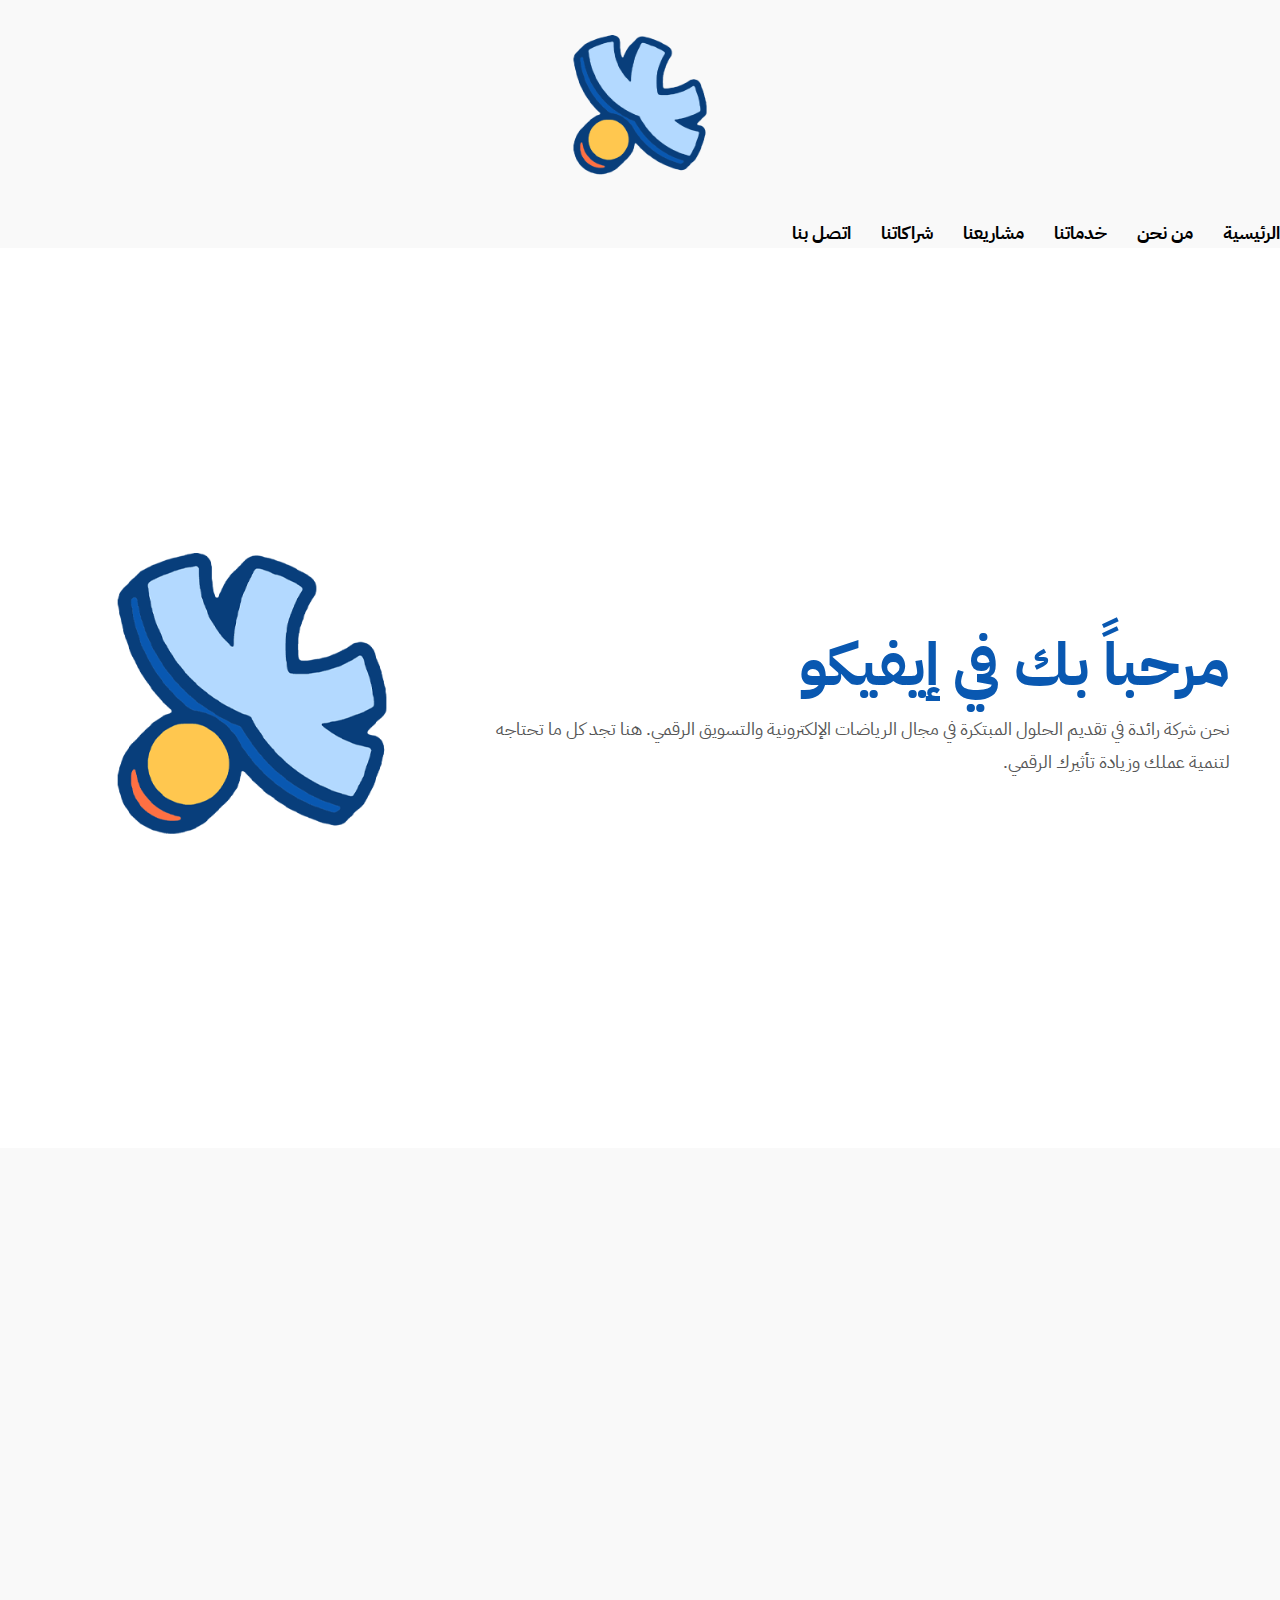
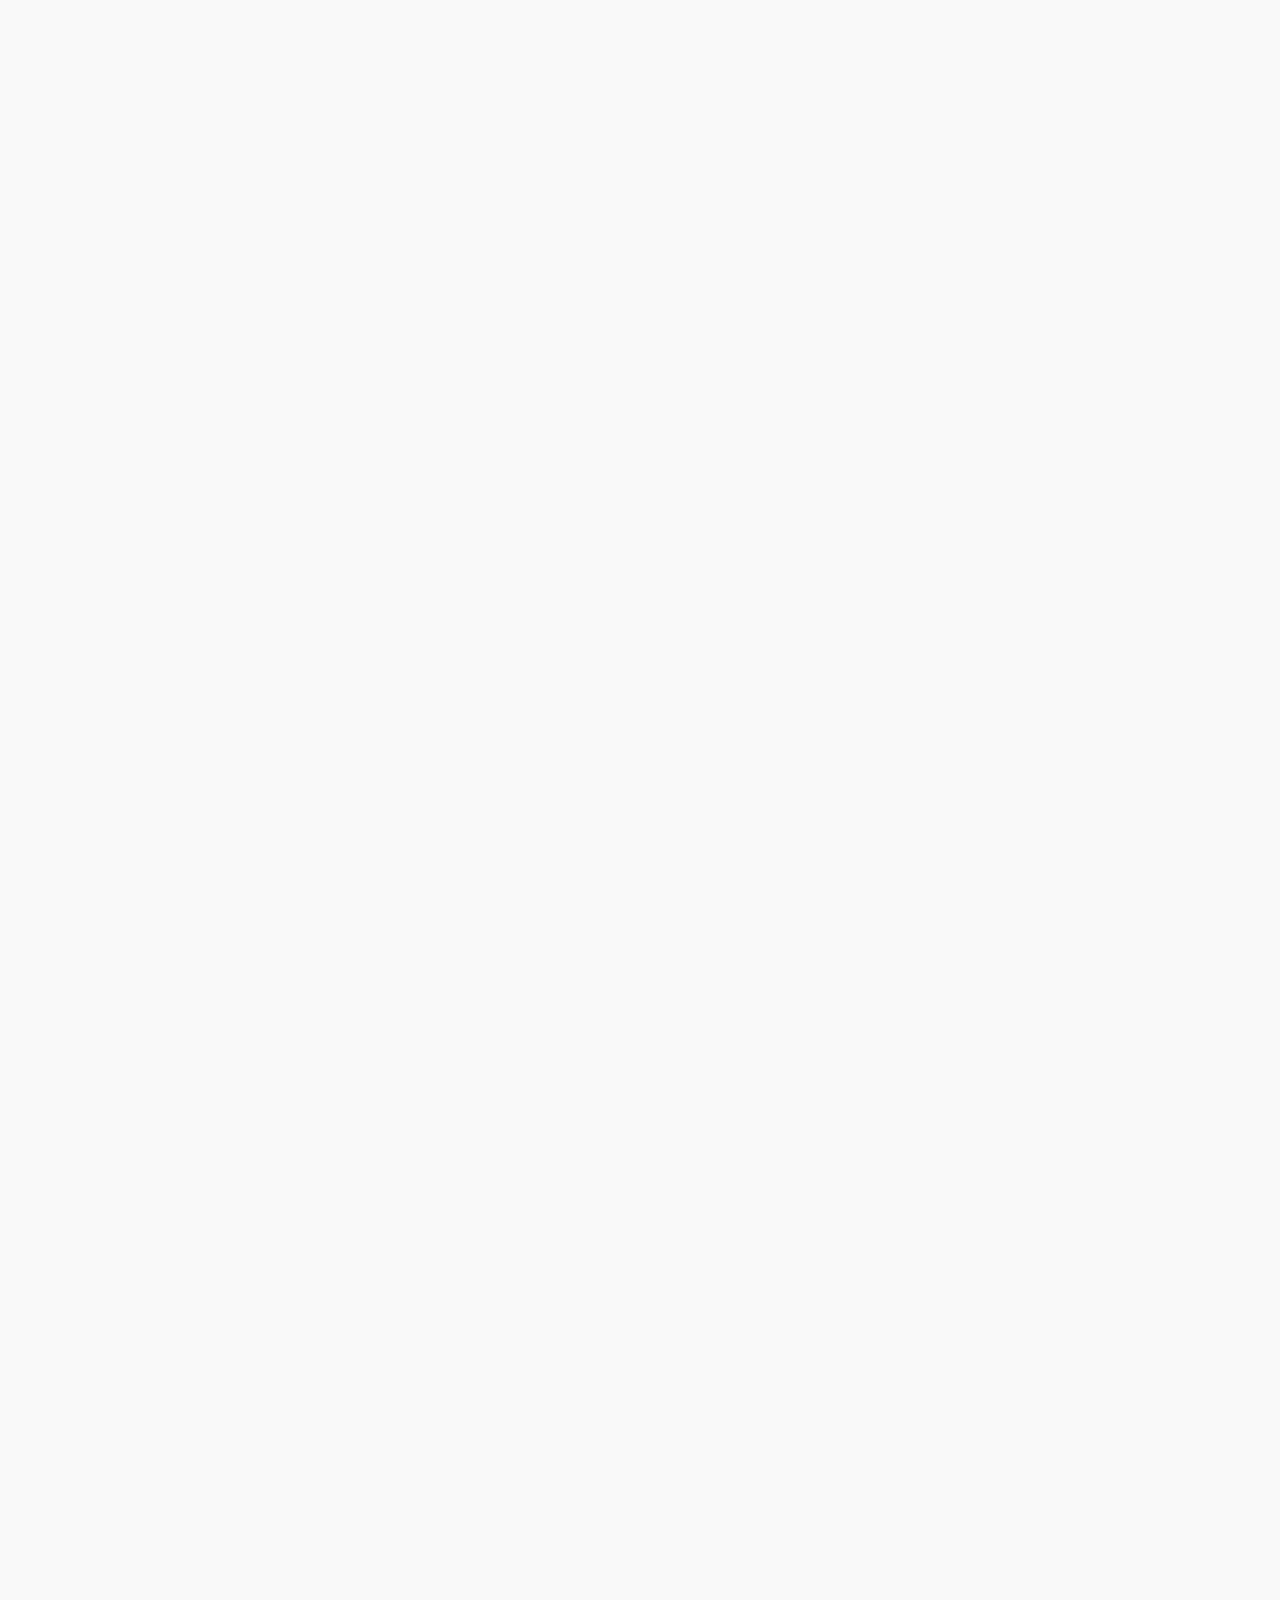
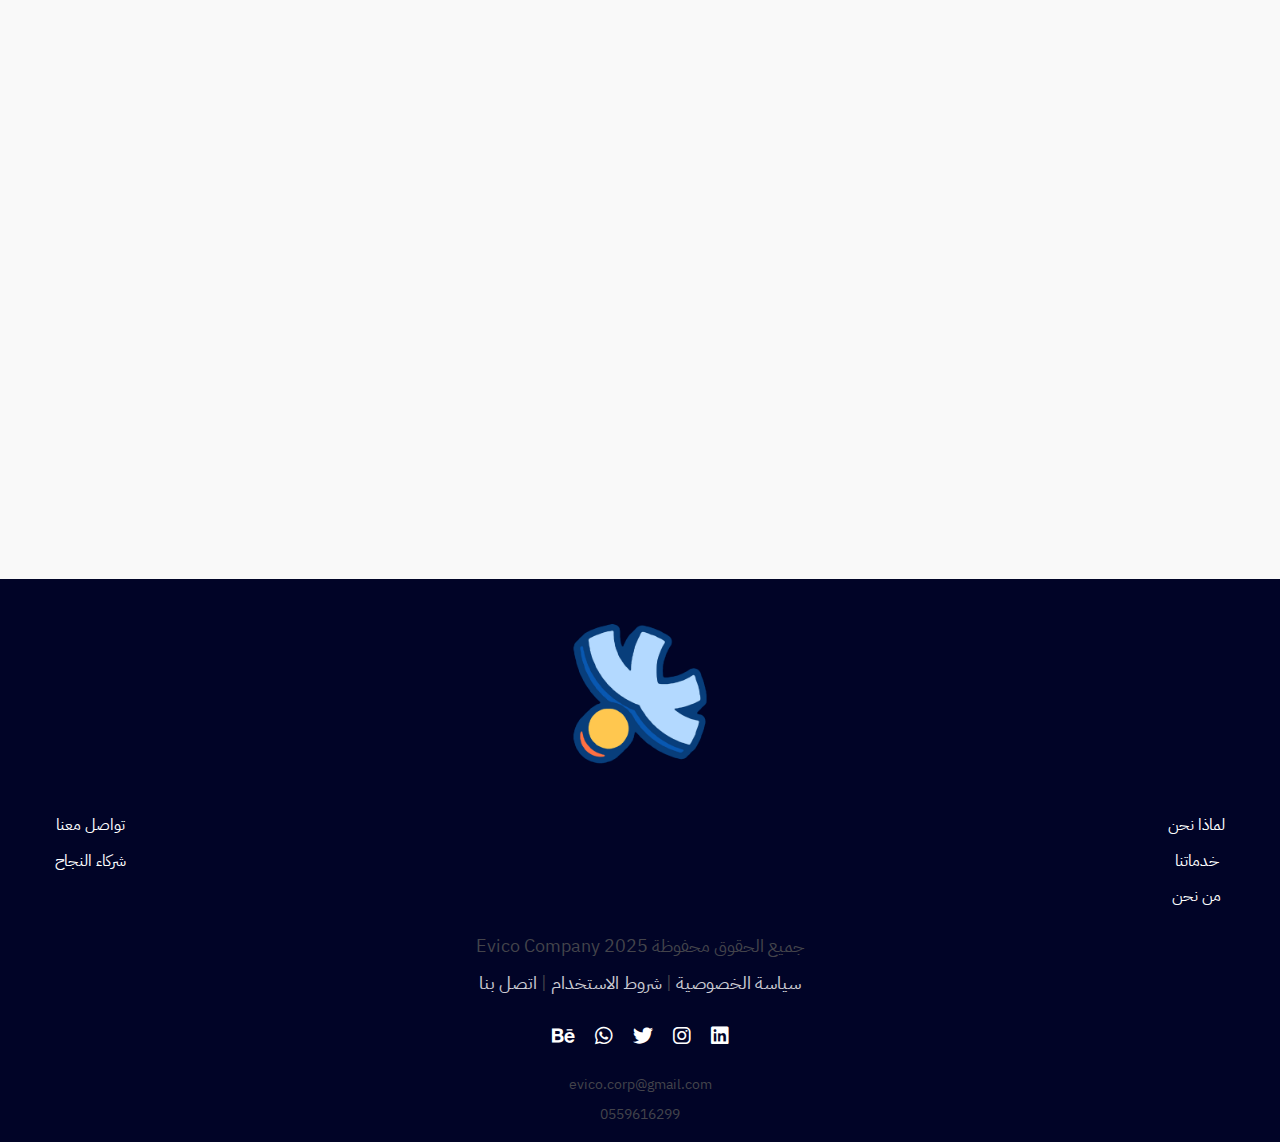
==== commit 53e8130a: "Update index.html" ====
--- a/index.html
+++ b/index.html
@@ -21,11 +21,13 @@
 </head>
 <body onload="AOS.init();">
 
-    <!-- البار العلوي مع الشعار -->
-    <header class="header">
-        <div class="logo">
-            <img src="images/logo.png" alt="شعار إيفيكو">
-        </div>
+<!-- الشعار في أعلى الصفحة -->
+<div class="logo">
+    <a href="index.html">
+        <img src="images/home.png" alt="شعار الموقع" />
+    </a>
+</div>
+
         <nav>
             <ul>
                 <li><a href="#home">الرئيسية</a></li>
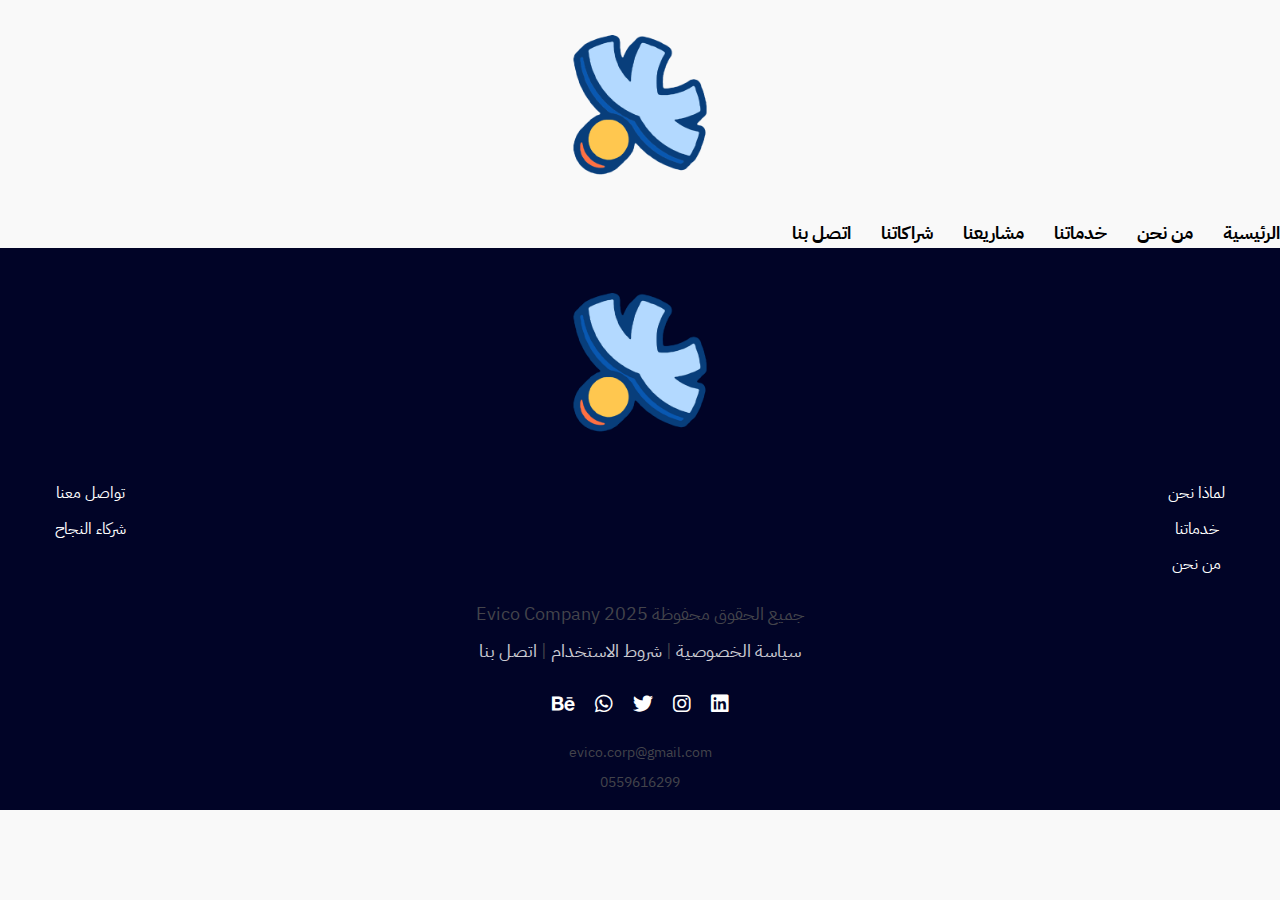
==== commit 462c8ed5: "Update index.html" ====
--- a/index.html
+++ b/index.html
@@ -17,6 +17,9 @@
         html {
             scroll-behavior: smooth;
         }
+        .logo img {
+            cursor: pointer;
+        }
     </style>
 </head>
 <body onload="AOS.init();">
@@ -28,132 +31,64 @@
     </a>
 </div>
 
-        <nav>
-            <ul>
-                <li><a href="#home">الرئيسية</a></li>
-                <li><a href="#about">من نحن</a></li>
-                <li><a href="#services">خدماتنا</a></li>
-                <li><a href="#projects">مشاريعنا</a></li>
-                <li><a href="#partners">شراكاتنا</a></li>
-                <li><a href="contact.html">اتصل بنا</a></li>
-            </ul>
-        </nav>
-    </header>
+<nav>
+    <ul>
+        <li><a href="#home">الرئيسية</a></li>
+        <li><a href="#about">من نحن</a></li>
+        <li><a href="#services">خدماتنا</a></li>
+        <li><a href="#projects">مشاريعنا</a></li>
+        <li><a href="#partners">شراكاتنا</a></li>
+        <li><a href="contact.html">اتصل بنا</a></li>
+    </ul>
+</nav>
+</header>
 
-    <!-- قسم الرئيسية (Home) -->
-    <section id="home" class="home-section" data-aos="fade-up" data-aos-duration="1000">
-        <div class="home-content">
-            <h1>مرحباً بك في إيفيكو</h1>
-            <p>نحن شركة رائدة في تقديم الحلول المبتكرة في مجال الرياضات الإلكترونية والتسويق الرقمي. هنا تجد كل ما تحتاجه لتنمية عملك وزيادة تأثيرك الرقمي.</p>
+<!-- باقي المحتوى -->
+
+<footer>
+    <div class="footer-container">
+        <!-- الشعار -->
+        <div class="logo">
+            <a href="index.html">
+                <img src="images/logo.png" alt="الشعار">
+            </a>
         </div>
-        <div class="home-image">
-            <img src="images/home.png" alt="صورة رئيسية">
-        </div>
-    </section>
 
-    <!-- قسم من نحن (About Us) -->
-    <section id="about" class="about-section" data-aos="fade-up" data-aos-duration="1000">
-        <div class="about-content">
-            <h1>من نحن</h1>
-            <p>إيفيكو هي شركة تهتم بتقديم خدمات مبتكرة ومتطورة في مجال الرياضات الإلكترونية. نحن نقدم حلولاً تسويقية وتقنية عالية الجودة لعملائنا من أجل أن يتفوقوا في السوق الرقمية. نحن نؤمن أن النجاح يكمن في الابتكار المستمر والتعاون الاستراتيجي مع شركائنا.</p>
-        </div>
-        <div class="about-image">
-            <img src="images/who.png" alt="من نحن">
-        </div>
-    </section>
-
-    <!-- قسم خدماتنا (Services) -->
-    <section id="services" class="services-section" data-aos="fade-up" data-aos-duration="1000">
-        <h2>خدماتنا</h2>
-        <div class="services-container">
-            <div class="service-box" data-aos="flip-left" data-aos-duration="1000">
-                <img src="images/marketing.png">
-                <h3>التسويق الإلكتروني</h3>
-                <p>نقدم استراتيجيات تسويق مبتكرة لزيادة التفاعل والوصول إلى جمهور واسع عبر الإنترنت.</p>
+        <!-- الروابط العلوية -->
+        <div class="footer-links">
+            <div class="right-links">
+                <a href="#">لماذا نحن</a>
+                <a href="#">خدماتنا</a>
+                <a href="#">من نحن</a>
             </div>
-            <div class="service-box" data-aos="flip-left" data-aos-duration="1000">
-                <img src="images/champion.png">
-                <h3>تنظيم البطولات</h3>
-                <p>إدارة وتنظيم بطولات الرياضات الإلكترونية بشكل احترافي مع أفضل التجهيزات.</p>
-            </div>
-            <div class="service-box" data-aos="flip-left" data-aos-duration="1000">
-                <img src="images/analyics.png">
-                <h3>تحليل البيانات</h3>
-                <p>نقدم حلول تحليل البيانات المتقدمة لتحسين الأداء واتخاذ القرارات الذكية.</p>
+            <div class="left-links">
+                <a href="pages/Login.html">تواصل معنا</a>
+                <a href="#">شركاء النجاح</a>
             </div>
         </div>
-    </section>
 
-    <!-- قسم مشاريعنا (Projects) -->
-    <section id="projects" class="projects-section" data-aos="fade-up" data-aos-duration="1000">
-        <h2>مشاريعنا</h2>
-        <div class="projects-container">
-            <div class="project-box" data-aos="zoom-in-up" data-aos-duration="1000">
-                <img src="images/digital.png" alt="مشروع 1">
-                <h3>التصميم والمحتوى الرقمي</h3>
-                <p>الهدف هو تقديم حلول مبتكرة بجودة عالية مع التركيز على التطور والابتكار من خلال تحديث تقنيات الإنتاج، استقطاب فرق محترفة مواكبة لاتجاهات التصميم، وإنشاء منصة موحدة لخدمات التصميم.</p>
+        <!-- الحقوق والسياسات -->
+        <div class="footer-policies">
+            <p>جميع الحقوق محفوظة Evico Company 2025</p>
+            <p><a href="#">سياسة الخصوصية</a> | <a href="#">شروط الاستخدام</a> | <a href="#">اتصل بنا</a></p>
+        </div>
+
+        <!-- الأيقونات -->
+        <div class="contact-info">
+            <div class="icons">
+                <a href="#" class="icon"><i class="fab fa-linkedin"></i></a>
+                <a href="#" class="icon"><i class="fab fa-instagram"></i></a>
+                <a href="#" class="icon"><i class="fab fa-twitter"></i></a>
+                <a href="#" class="icon"><i class="fab fa-whatsapp"></i></a>
+                <a href="#" class="icon"><i class="fab fa-behance"></i></a>
             </div>
-            <div class="project-box" data-aos="zoom-in-up" data-aos-duration="1000">
-                <img src="images/programming (1).png" alt="مشروع 2">
-                <h3>الحلول التقنية (برمجة وتطوير)</h3>
-                <p>توفير حلول تقنية مبتكرة تلبي احتياجات السوق الرقمية عن طريق تعزيز قسم البرمجة لخدمات المواقع والتطبيقات، الاستثمار في الذكاء الاصطناعي وتحليل البيانات، وإنشاء شراكات مع شركات تقنية لدعم الابتكار.</p>
-            </div>
+            <p class="email">evico.corp@gmail.com</p>
+            <p class="phone">0559616299</p>
         </div>
-    </section>
+    </div>
+</footer>
 
-    <!-- قسم شراكاتنا (Partners) -->
-    <section id="partners" class="partners-section" data-aos="fade-up" data-aos-duration="1000">
-        <h2>شراكاتنا</h2>
-        <div class="partners-container">
-            <img src="images/الفتح.png" alt="شريك 1" class="partner-logo">
-            <img src="images/مكاني.png" alt="شريك 2" class="partner-logo">
-            <img src="images/القادسية.png" alt="شريك 3" class="partner-logo">
-            <img src="images/سمايا المشقر.png" alt="شريك 4" class="partner-logo">
-        </div>
-    </section>
-
-    <!-- تضمين مكتبة AOS -->
-    <script src="https://cdn.jsdelivr.net/npm/aos@2.3.1/dist/aos.js"></script>
-
-    <footer>
-        <div class="footer-container">
-            <!-- الشعار -->
-            <div class="logo">
-                <img src="images/logo.png" alt="الشعار">
-            </div>
-
-            <!-- الروابط العلوية -->
-            <div class="footer-links">
-                <div class="right-links">
-                    <a href="#">لماذا نحن</a>
-                    <a href="#">خدماتنا</a>
-                    <a href="#">من نحن</a>
-                </div>
-                <div class="left-links">
-                    <a href="pages/Login.html">تواصل معنا</a>
-                    <a href="#">شركاء النجاح</a>
-                </div>
-            </div>
-
-            <!-- الحقوق والسياسات -->
-            <div class="footer-policies">
-                <p>جميع الحقوق محفوظة Evico Company 2025</p>
-                <p><a href="#">سياسة الخصوصية</a> | <a href="#">شروط الاستخدام</a> | <a href="#">اتصل بنا</a></p>
-            </div>
-
-            <!-- الأيقونات -->
-            <div class="contact-info">
-                <div class="icons">
-                    <a href="#" class="icon"><i class="fab fa-linkedin"></i></a>
-                    <a href="#" class="icon"><i class="fab fa-instagram"></i></a>
-                    <a href="#" class="icon"><i class="fab fa-twitter"></i></a>
-                    <a href="#" class="icon"><i class="fab fa-whatsapp"></i></a>
-                    <a href="#" class="icon"><i class="fab fa-behance"></i></a>
-                </div>
-                <p class="email">evico.corp@gmail.com</p>
-                <p class="phone">0559616299</p>
-            </div>
-        </div>
-    </footer>
+<!-- تضمين مكتبة AOS -->
+<script src="https://cdn.jsdelivr.net/npm/aos@2.3.1/dist/aos.js"></script>
 </body>
 </html>
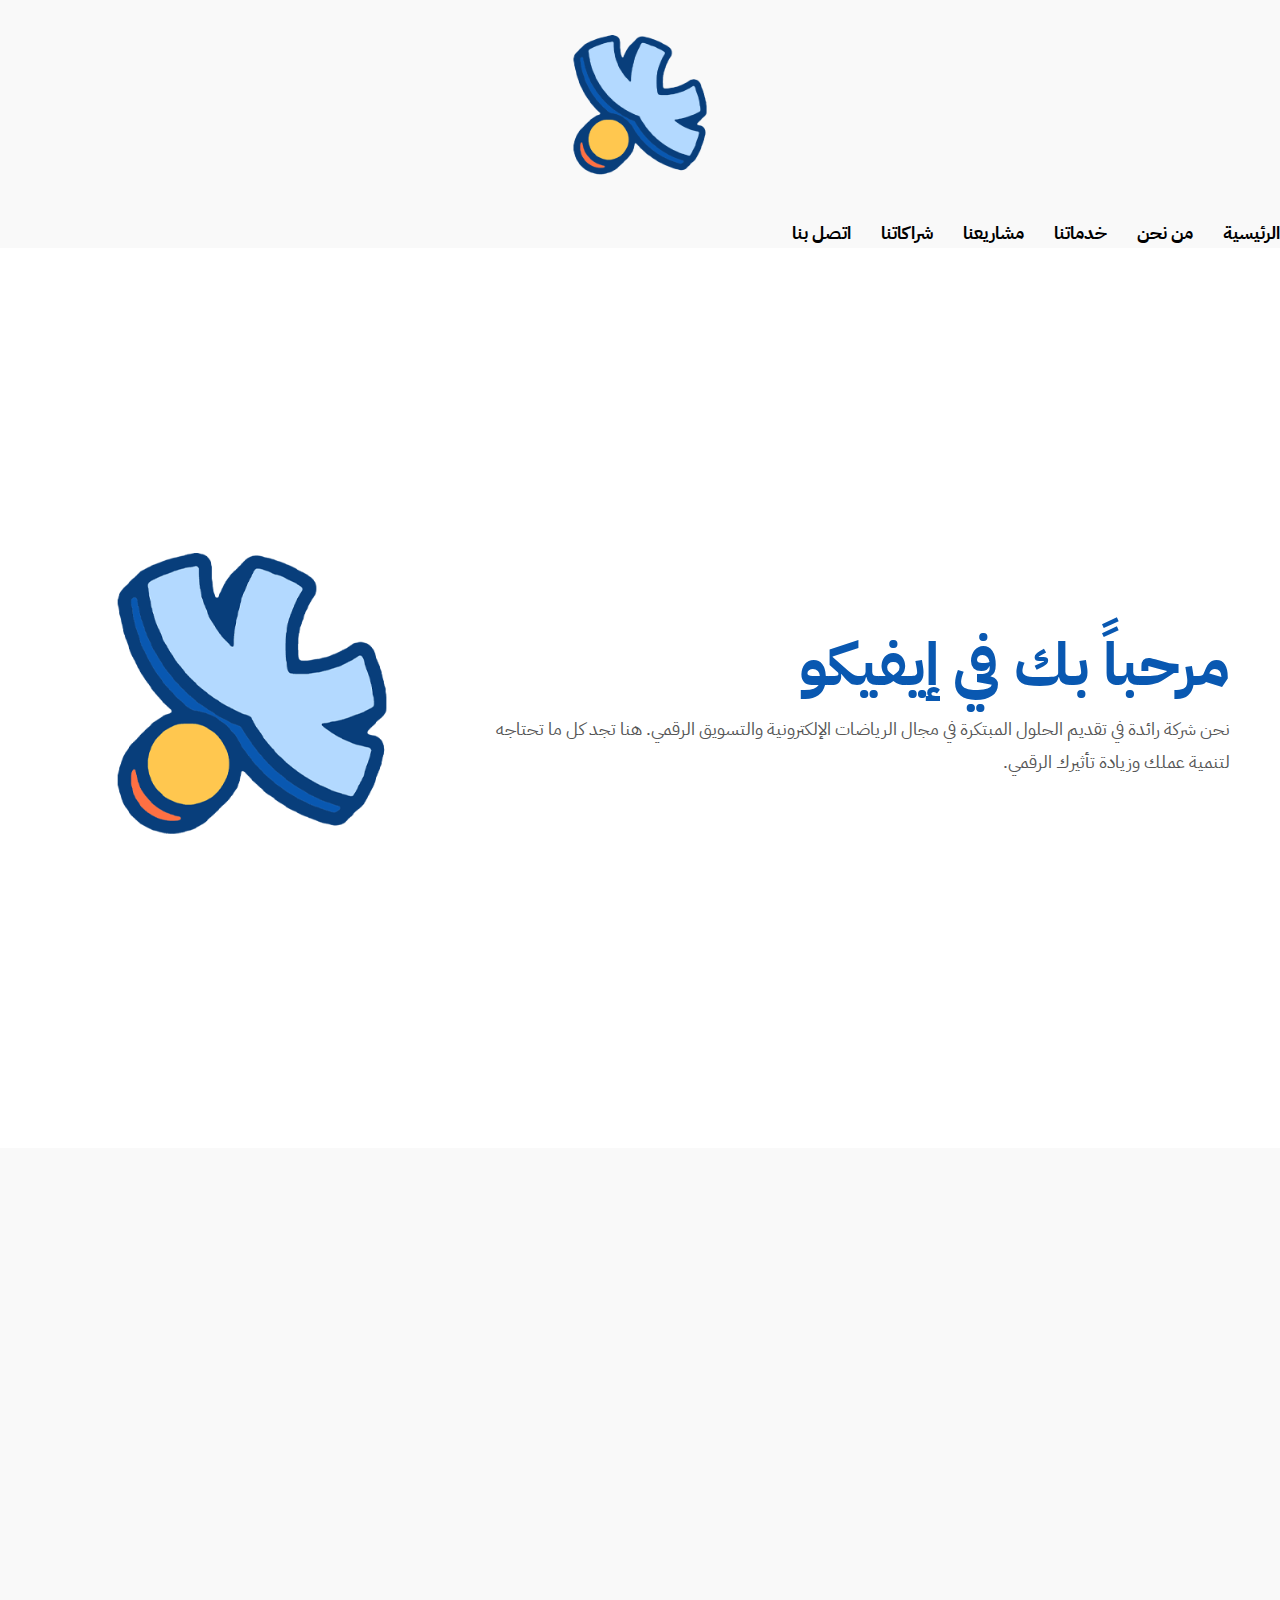
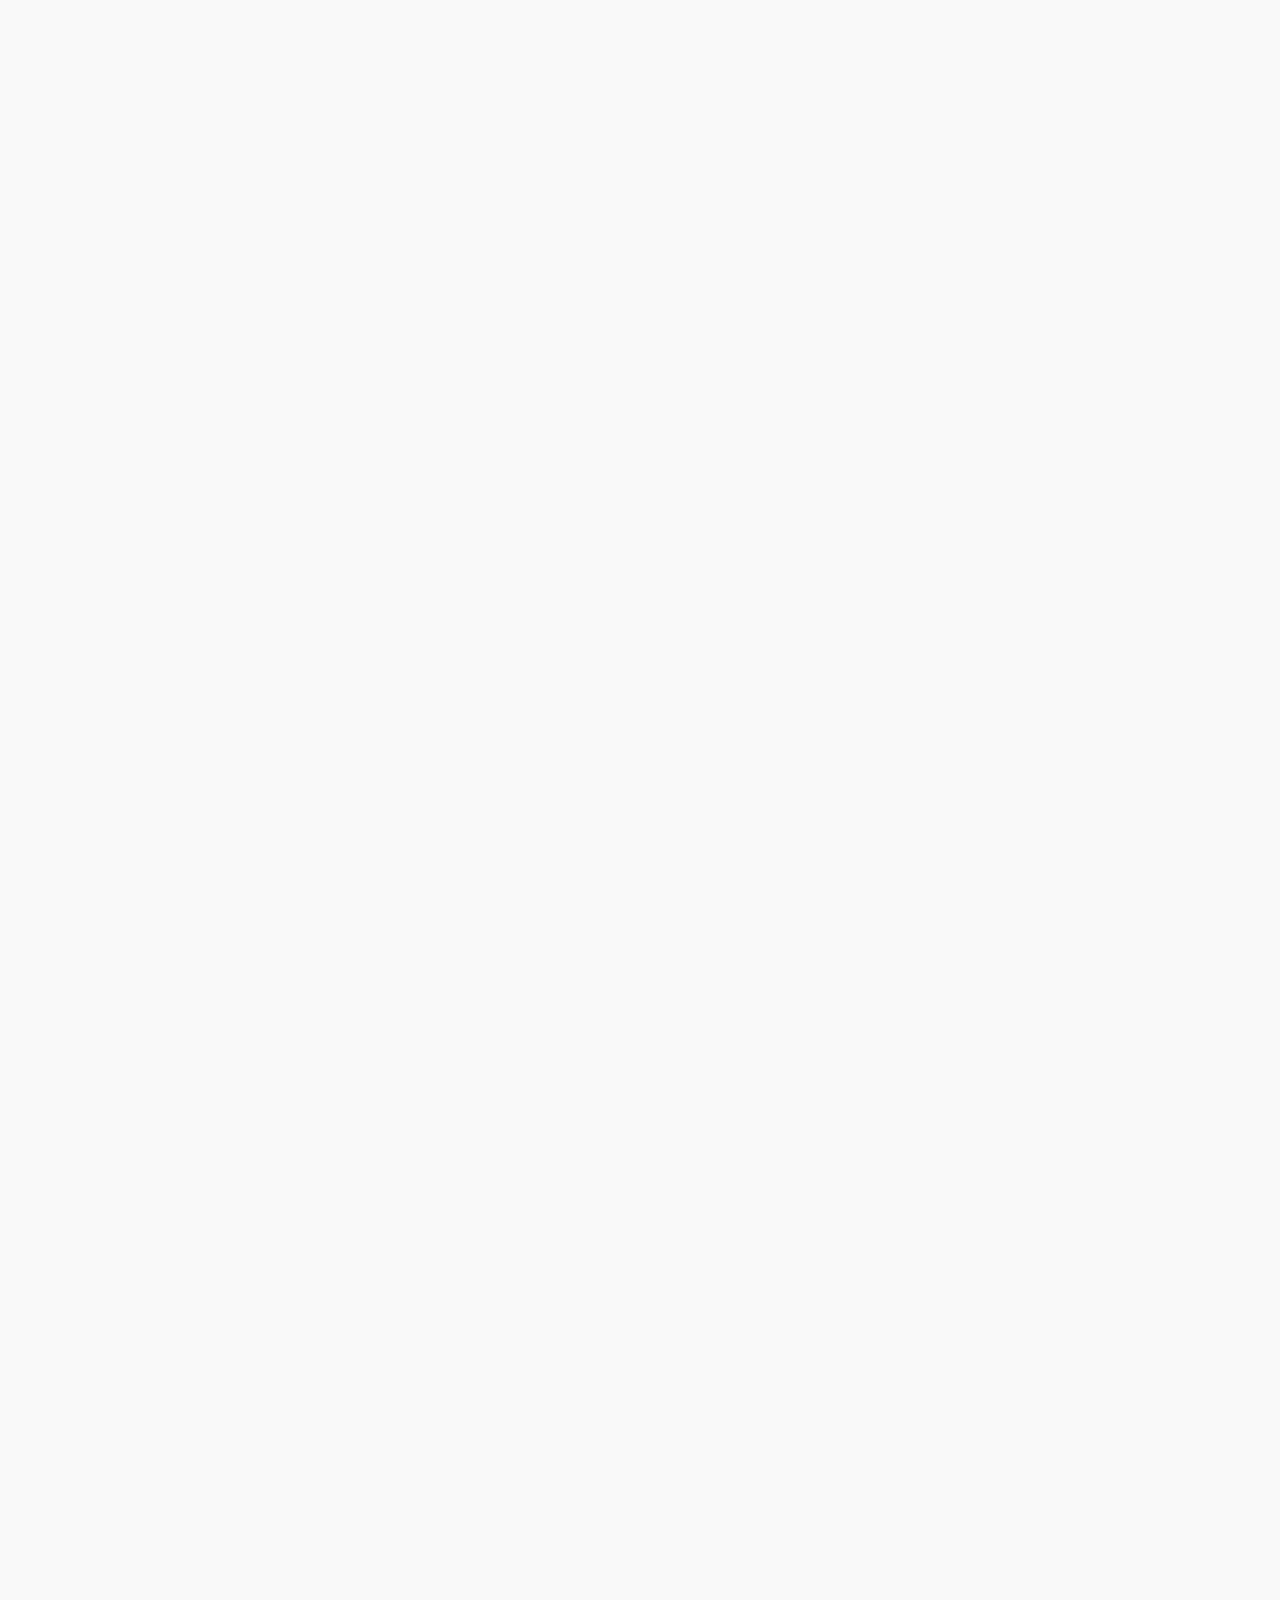
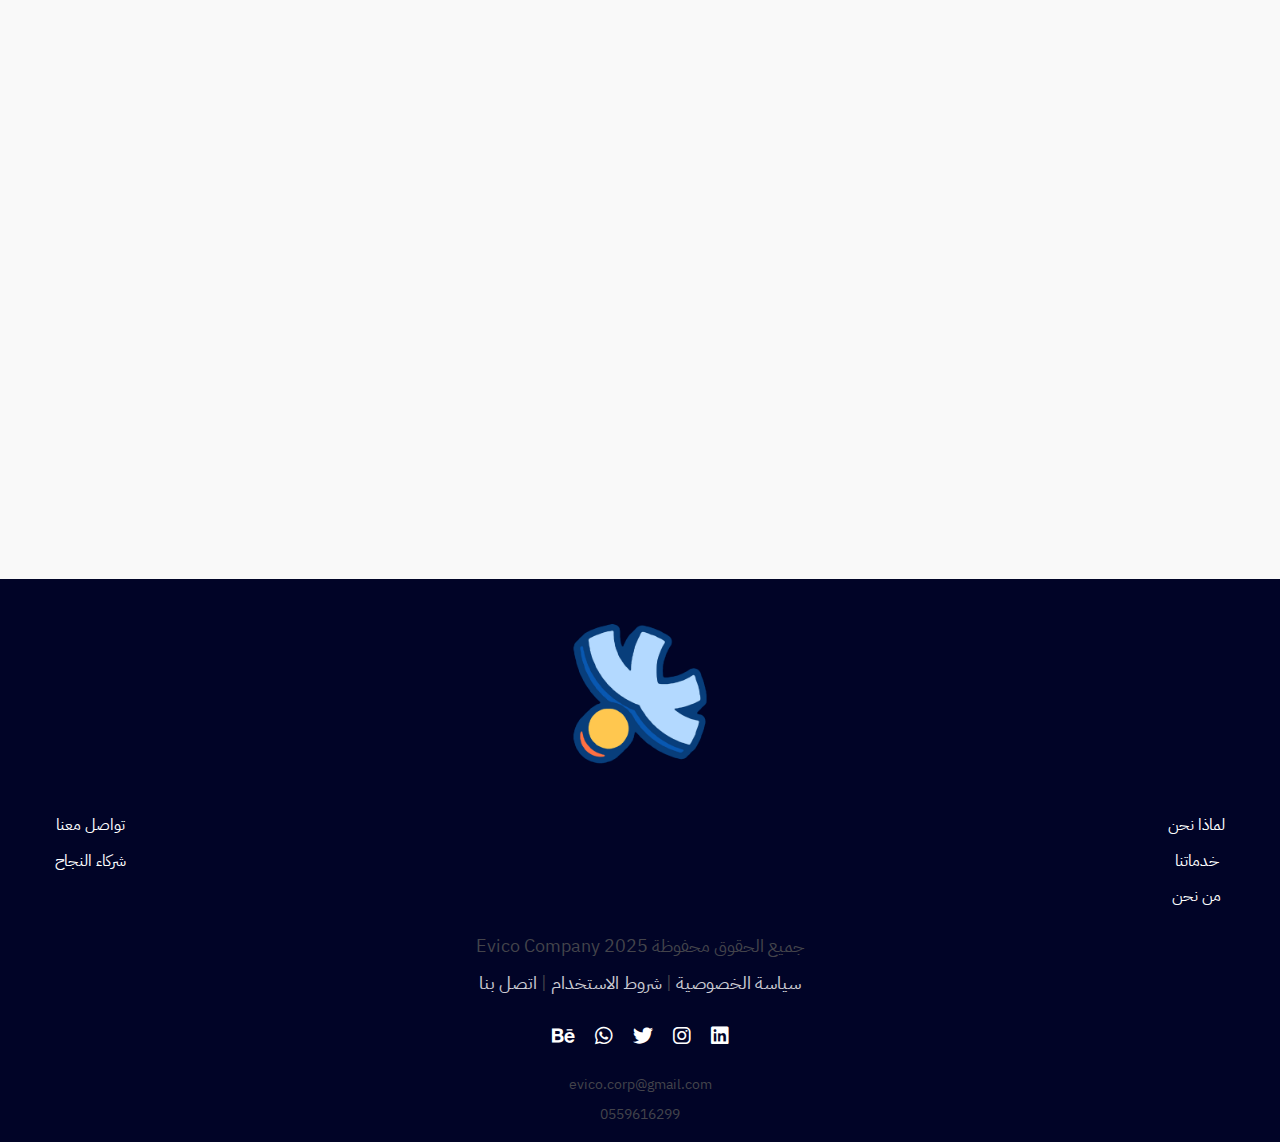
==== commit e8d8d2a5: "Update index.html" ====
--- a/index.html
+++ b/index.html
@@ -17,9 +17,6 @@
         html {
             scroll-behavior: smooth;
         }
-        .logo img {
-            cursor: pointer;
-        }
     </style>
 </head>
 <body onload="AOS.init();">
@@ -31,64 +28,132 @@
     </a>
 </div>
 
-<nav>
-    <ul>
-        <li><a href="#home">الرئيسية</a></li>
-        <li><a href="#about">من نحن</a></li>
-        <li><a href="#services">خدماتنا</a></li>
-        <li><a href="#projects">مشاريعنا</a></li>
-        <li><a href="#partners">شراكاتنا</a></li>
-        <li><a href="contact.html">اتصل بنا</a></li>
-    </ul>
-</nav>
-</header>
+        <nav>
+            <ul>
+                <li><a href="#home">الرئيسية</a></li>
+                <li><a href="#about">من نحن</a></li>
+                <li><a href="#services">خدماتنا</a></li>
+                <li><a href="#projects">مشاريعنا</a></li>
+                <li><a href="#partners">شراكاتنا</a></li>
+                <li><a href="contact.html">اتصل بنا</a></li>
+            </ul>
+        </nav>
+    </header>
 
-<!-- باقي المحتوى -->
+    <!-- قسم الرئيسية (Home) -->
+    <section id="home" class="home-section" data-aos="fade-up" data-aos-duration="1000">
+        <div class="home-content">
+            <h1>مرحباً بك في إيفيكو</h1>
+            <p>نحن شركة رائدة في تقديم الحلول المبتكرة في مجال الرياضات الإلكترونية والتسويق الرقمي. هنا تجد كل ما تحتاجه لتنمية عملك وزيادة تأثيرك الرقمي.</p>
+        </div>
+        <div class="home-image">
+            <img src="images/home.png" alt="صورة رئيسية">
+        </div>
+    </section>
 
-<footer>
-    <div class="footer-container">
-        <!-- الشعار -->
-        <div class="logo">
-            <a href="index.html">
-                <img src="images/logo.png" alt="الشعار">
-            </a>
+    <!-- قسم من نحن (About Us) -->
+    <section id="about" class="about-section" data-aos="fade-up" data-aos-duration="1000">
+        <div class="about-content">
+            <h1>من نحن</h1>
+            <p>إيفيكو هي شركة تهتم بتقديم خدمات مبتكرة ومتطورة في مجال الرياضات الإلكترونية. نحن نقدم حلولاً تسويقية وتقنية عالية الجودة لعملائنا من أجل أن يتفوقوا في السوق الرقمية. نحن نؤمن أن النجاح يكمن في الابتكار المستمر والتعاون الاستراتيجي مع شركائنا.</p>
         </div>
+        <div class="about-image">
+            <img src="images/who.png" alt="من نحن">
+        </div>
+    </section>
 
-        <!-- الروابط العلوية -->
-        <div class="footer-links">
-            <div class="right-links">
-                <a href="#">لماذا نحن</a>
-                <a href="#">خدماتنا</a>
-                <a href="#">من نحن</a>
+    <!-- قسم خدماتنا (Services) -->
+    <section id="services" class="services-section" data-aos="fade-up" data-aos-duration="1000">
+        <h2>خدماتنا</h2>
+        <div class="services-container">
+            <div class="service-box" data-aos="flip-left" data-aos-duration="1000">
+                <img src="images/marketing.png">
+                <h3>التسويق الإلكتروني</h3>
+                <p>نقدم استراتيجيات تسويق مبتكرة لزيادة التفاعل والوصول إلى جمهور واسع عبر الإنترنت.</p>
             </div>
-            <div class="left-links">
-                <a href="pages/Login.html">تواصل معنا</a>
-                <a href="#">شركاء النجاح</a>
+            <div class="service-box" data-aos="flip-left" data-aos-duration="1000">
+                <img src="images/champion.png">
+                <h3>تنظيم البطولات</h3>
+                <p>إدارة وتنظيم بطولات الرياضات الإلكترونية بشكل احترافي مع أفضل التجهيزات.</p>
+            </div>
+            <div class="service-box" data-aos="flip-left" data-aos-duration="1000">
+                <img src="images/analyics.png">
+                <h3>تحليل البيانات</h3>
+                <p>نقدم حلول تحليل البيانات المتقدمة لتحسين الأداء واتخاذ القرارات الذكية.</p>
             </div>
         </div>
+    </section>
 
-        <!-- الحقوق والسياسات -->
-        <div class="footer-policies">
-            <p>جميع الحقوق محفوظة Evico Company 2025</p>
-            <p><a href="#">سياسة الخصوصية</a> | <a href="#">شروط الاستخدام</a> | <a href="#">اتصل بنا</a></p>
+    <!-- قسم مشاريعنا (Projects) -->
+    <section id="projects" class="projects-section" data-aos="fade-up" data-aos-duration="1000">
+        <h2>مشاريعنا</h2>
+        <div class="projects-container">
+            <div class="project-box" data-aos="zoom-in-up" data-aos-duration="1000">
+                <img src="images/digital.png" alt="مشروع 1">
+                <h3>التصميم والمحتوى الرقمي</h3>
+                <p>الهدف هو تقديم حلول مبتكرة بجودة عالية مع التركيز على التطور والابتكار من خلال تحديث تقنيات الإنتاج، استقطاب فرق محترفة مواكبة لاتجاهات التصميم، وإنشاء منصة موحدة لخدمات التصميم.</p>
+            </div>
+            <div class="project-box" data-aos="zoom-in-up" data-aos-duration="1000">
+                <img src="images/programming (1).png" alt="مشروع 2">
+                <h3>الحلول التقنية (برمجة وتطوير)</h3>
+                <p>توفير حلول تقنية مبتكرة تلبي احتياجات السوق الرقمية عن طريق تعزيز قسم البرمجة لخدمات المواقع والتطبيقات، الاستثمار في الذكاء الاصطناعي وتحليل البيانات، وإنشاء شراكات مع شركات تقنية لدعم الابتكار.</p>
+            </div>
         </div>
+    </section>
 
-        <!-- الأيقونات -->
-        <div class="contact-info">
-            <div class="icons">
-                <a href="#" class="icon"><i class="fab fa-linkedin"></i></a>
-                <a href="#" class="icon"><i class="fab fa-instagram"></i></a>
-                <a href="#" class="icon"><i class="fab fa-twitter"></i></a>
-                <a href="#" class="icon"><i class="fab fa-whatsapp"></i></a>
-                <a href="#" class="icon"><i class="fab fa-behance"></i></a>
+    <!-- قسم شراكاتنا (Partners) -->
+    <section id="partners" class="partners-section" data-aos="fade-up" data-aos-duration="1000">
+        <h2>شراكاتنا</h2>
+        <div class="partners-container">
+            <img src="images/الفتح.png" alt="شريك 1" class="partner-logo">
+            <img src="images/مكاني.png" alt="شريك 2" class="partner-logo">
+            <img src="images/القادسية.png" alt="شريك 3" class="partner-logo">
+            <img src="images/سمايا المشقر.png" alt="شريك 4" class="partner-logo">
+        </div>
+    </section>
+
+    <!-- تضمين مكتبة AOS -->
+    <script src="https://cdn.jsdelivr.net/npm/aos@2.3.1/dist/aos.js"></script>
+
+    <footer>
+        <div class="footer-container">
+            <!-- الشعار -->
+            <div class="logo">
+                <img src="images/logo.png" alt="الشعار">
             </div>
-            <p class="email">evico.corp@gmail.com</p>
-            <p class="phone">0559616299</p>
+
+            <!-- الروابط العلوية -->
+            <div class="footer-links">
+                <div class="right-links">
+                    <a href="#">لماذا نحن</a>
+                    <a href="#">خدماتنا</a>
+                    <a href="#">من نحن</a>
+                </div>
+                <div class="left-links">
+                    <a href="pages/Login.html">تواصل معنا</a>
+                    <a href="#">شركاء النجاح</a>
+                </div>
+            </div>
+
+            <!-- الحقوق والسياسات -->
+            <div class="footer-policies">
+                <p>جميع الحقوق محفوظة Evico Company 2025</p>
+                <p><a href="#">سياسة الخصوصية</a> | <a href="#">شروط الاستخدام</a> | <a href="#">اتصل بنا</a></p>
+            </div>
+
+            <!-- الأيقونات -->
+            <div class="contact-info">
+                <div class="icons">
+                    <a href="#" class="icon"><i class="fab fa-linkedin"></i></a>
+                    <a href="#" class="icon"><i class="fab fa-instagram"></i></a>
+                    <a href="#" class="icon"><i class="fab fa-twitter"></i></a>
+                    <a href="#" class="icon"><i class="fab fa-whatsapp"></i></a>
+                    <a href="#" class="icon"><i class="fab fa-behance"></i></a>
+                </div>
+                <p class="email">evico.corp@gmail.com</p>
+                <p class="phone">0559616299</p>
+            </div>
         </div>
-    </div>
-</footer>
-
-<!-- تضمين مكتبة AOS -->
-<script src="https://cdn.jsdelivr.net/npm/aos@2.3.1/dist/aos.js"></script>
+    </footer>
 </body>
 </html>
